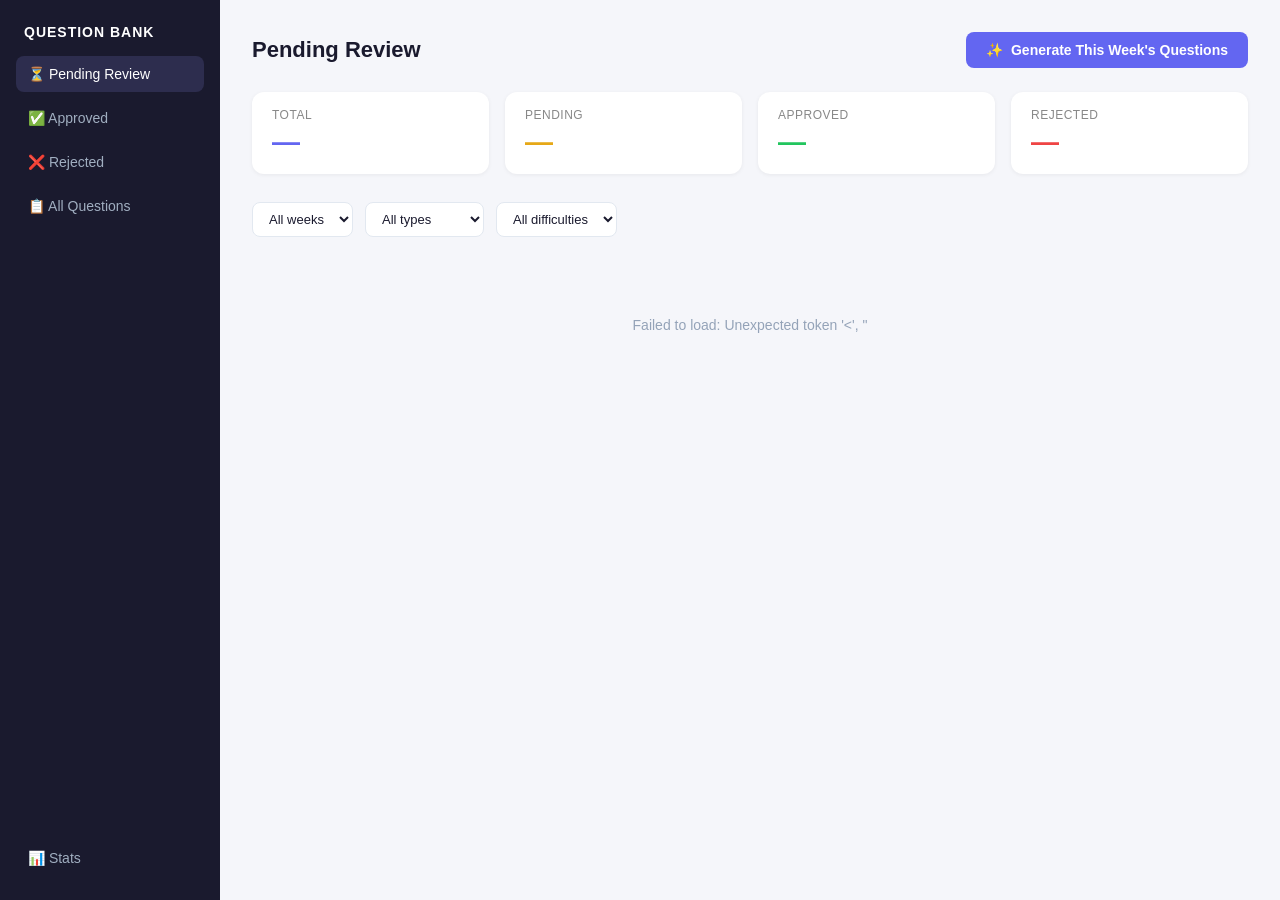
==== static/admin_questions.html @ 18c59989 "Question bank for MVP added" ====
<!DOCTYPE html>
<html lang="id">
<head>
<meta charset="UTF-8">
<meta name="viewport" content="width=device-width, initial-scale=1.0">
<title>Admin — Question Bank</title>
<style>
  *, *::before, *::after { box-sizing: border-box; margin: 0; padding: 0; }

  body {
    font-family: -apple-system, BlinkMacSystemFont, "Segoe UI", sans-serif;
    background: #f5f6fa;
    color: #1a1a2e;
    min-height: 100vh;
  }

  /* ── Layout ── */
  .sidebar {
    position: fixed; top: 0; left: 0;
    width: 220px; height: 100vh;
    background: #1a1a2e;
    padding: 24px 16px;
    display: flex; flex-direction: column; gap: 8px;
  }
  .sidebar h2 { color: #fff; font-size: 14px; text-transform: uppercase;
                letter-spacing: 1px; padding: 0 8px; margin-bottom: 8px; }
  .nav-btn {
    display: block; width: 100%; padding: 10px 12px; border: none;
    border-radius: 8px; background: transparent; color: #a0aec0;
    text-align: left; cursor: pointer; font-size: 14px; transition: all .15s;
  }
  .nav-btn:hover, .nav-btn.active { background: #2d2d4e; color: #fff; }
  .main { margin-left: 220px; padding: 32px; }

  /* ── Header ── */
  .page-header {
    display: flex; align-items: center; justify-content: space-between;
    margin-bottom: 24px;
  }
  .page-header h1 { font-size: 22px; font-weight: 700; }

  /* ── Stats bar ── */
  .stats { display: flex; gap: 16px; margin-bottom: 28px; }
  .stat-card {
    flex: 1; background: #fff; border-radius: 12px; padding: 16px 20px;
    box-shadow: 0 1px 4px rgba(0,0,0,.06);
  }
  .stat-card .label { font-size: 12px; color: #888; text-transform: uppercase; letter-spacing: .5px; }
  .stat-card .value { font-size: 28px; font-weight: 700; margin-top: 4px; }
  .stat-card.pending  .value { color: #e6a817; }
  .stat-card.approved .value { color: #22c55e; }
  .stat-card.rejected .value { color: #ef4444; }
  .stat-card.total    .value { color: #6366f1; }

  /* ── Generate button ── */
  .btn-generate {
    padding: 10px 20px; background: #6366f1; color: #fff; border: none;
    border-radius: 8px; cursor: pointer; font-size: 14px; font-weight: 600;
    display: flex; align-items: center; gap: 8px; transition: background .15s;
  }
  .btn-generate:hover { background: #4f46e5; }
  .btn-generate:disabled { background: #a5b4fc; cursor: not-allowed; }

  /* ── Filter bar ── */
  .filter-bar {
    display: flex; gap: 12px; margin-bottom: 20px; flex-wrap: wrap; align-items: center;
  }
  .filter-bar select, .filter-bar input {
    padding: 8px 12px; border: 1px solid #e2e8f0; border-radius: 8px;
    font-size: 13px; background: #fff; color: #1a1a2e;
  }

  /* ── Question cards ── */
  .question-list { display: flex; flex-direction: column; gap: 16px; }
  .q-card {
    background: #fff; border-radius: 12px; padding: 20px 24px;
    box-shadow: 0 1px 4px rgba(0,0,0,.06);
    border-left: 4px solid #e2e8f0;
    transition: box-shadow .15s;
  }
  .q-card:hover { box-shadow: 0 4px 12px rgba(0,0,0,.1); }
  .q-card.pending  { border-left-color: #f59e0b; }
  .q-card.approved { border-left-color: #22c55e; }
  .q-card.rejected { border-left-color: #ef4444; }

  .q-meta {
    display: flex; gap: 8px; align-items: center; margin-bottom: 12px; flex-wrap: wrap;
  }
  .badge {
    padding: 2px 10px; border-radius: 99px; font-size: 11px; font-weight: 600;
    text-transform: uppercase; letter-spacing: .5px;
  }
  .badge-mcq      { background: #ede9fe; color: #6d28d9; }
  .badge-open     { background: #fef3c7; color: #b45309; }
  .badge-mudah    { background: #dcfce7; color: #166534; }
  .badge-sedang   { background: #fef9c3; color: #854d0e; }
  .badge-sulit    { background: #fee2e2; color: #991b1b; }
  .badge-pending  { background: #fef3c7; color: #92400e; }
  .badge-approved { background: #dcfce7; color: #14532d; }
  .badge-rejected { background: #fee2e2; color: #7f1d1d; }
  .topic-tag {
    padding: 2px 10px; border-radius: 99px; font-size: 11px;
    background: #f1f5f9; color: #475569;
  }

  .q-text { font-size: 15px; line-height: 1.6; margin-bottom: 12px; font-weight: 500; }

  .q-options { display: flex; flex-direction: column; gap: 4px; margin-bottom: 12px; }
  .q-option { font-size: 13px; color: #475569; padding: 4px 8px; border-radius: 4px; }
  .q-option.correct { background: #dcfce7; color: #166534; font-weight: 600; }

  .q-answer-ref {
    background: #f8fafc; border-radius: 8px; padding: 10px 14px;
    font-size: 13px; color: #475569; margin-bottom: 12px;
  }
  .q-answer-ref strong { color: #1a1a2e; }

  .q-explanation {
    font-size: 13px; color: #64748b; line-height: 1.5; margin-bottom: 16px;
    padding: 10px 14px; background: #f8fafc; border-radius: 8px;
    border-left: 3px solid #6366f1;
  }
  .q-explanation strong { color: #6366f1; }

  .q-actions { display: flex; gap: 10px; align-items: center; }
  .btn-approve, .btn-reject, .btn-delete {
    padding: 7px 16px; border: none; border-radius: 7px;
    font-size: 13px; font-weight: 600; cursor: pointer; transition: all .15s;
  }
  .btn-approve { background: #22c55e; color: #fff; }
  .btn-approve:hover { background: #16a34a; }
  .btn-reject  { background: #f1f5f9; color: #475569; }
  .btn-reject:hover  { background: #fee2e2; color: #ef4444; }
  .btn-delete  { background: transparent; color: #cbd5e1; border: 1px solid #e2e8f0; }
  .btn-delete:hover  { background: #fee2e2; color: #ef4444; border-color: #fca5a5; }
  .q-timestamp { font-size: 11px; color: #94a3b8; margin-left: auto; }

  /* ── Toast ── */
  .toast {
    position: fixed; bottom: 24px; right: 24px;
    background: #1a1a2e; color: #fff; padding: 12px 20px;
    border-radius: 10px; font-size: 13px; opacity: 0;
    transform: translateY(8px); transition: all .25s; pointer-events: none;
    z-index: 1000;
  }
  .toast.show { opacity: 1; transform: translateY(0); }
  .toast.success { background: #166534; }
  .toast.error   { background: #991b1b; }

  /* ── Loading ── */
  .loading {
    display: flex; align-items: center; justify-content: center;
    padding: 60px; color: #94a3b8; gap: 12px; font-size: 14px;
  }
  .spinner {
    width: 20px; height: 20px; border: 2px solid #e2e8f0;
    border-top-color: #6366f1; border-radius: 50%;
    animation: spin .7s linear infinite;
  }
  @keyframes spin { to { transform: rotate(360deg); } }

  .empty { text-align: center; padding: 60px; color: #94a3b8; font-size: 14px; }
  .reject-input {
    display: none; margin-top: 10px; width: 100%;
    padding: 8px 12px; border: 1px solid #e2e8f0; border-radius: 7px;
    font-size: 13px;
  }
</style>
</head>
<body>

<!-- Sidebar -->
<nav class="sidebar">
  <h2>Question Bank</h2>
  <button class="nav-btn active" onclick="switchView('pending')">⏳ Pending Review</button>
  <button class="nav-btn" onclick="switchView('approved')">✅ Approved</button>
  <button class="nav-btn" onclick="switchView('rejected')">❌ Rejected</button>
  <button class="nav-btn" onclick="switchView('all')">📋 All Questions</button>
  <button class="nav-btn" style="margin-top:auto" onclick="switchView('stats')">📊 Stats</button>
</nav>

<!-- Main -->
<main class="main">
  <div class="page-header">
    <h1 id="page-title">Pending Review</h1>
    <button class="btn-generate" id="gen-btn" onclick="generateQuestions()">
      <span>✨</span> Generate This Week's Questions
    </button>
  </div>

  <!-- Stats bar -->
  <div class="stats" id="stats-bar">
    <div class="stat-card total">
      <div class="label">Total</div>
      <div class="value" id="stat-total">—</div>
    </div>
    <div class="stat-card pending">
      <div class="label">Pending</div>
      <div class="value" id="stat-pending">—</div>
    </div>
    <div class="stat-card approved">
      <div class="label">Approved</div>
      <div class="value" id="stat-approved">—</div>
    </div>
    <div class="stat-card rejected">
      <div class="label">Rejected</div>
      <div class="value" id="stat-rejected">—</div>
    </div>
  </div>

  <!-- Filter bar -->
  <div class="filter-bar">
    <select id="filter-week" onchange="applyFilters()">
      <option value="">All weeks</option>
    </select>
    <select id="filter-type" onchange="applyFilters()">
      <option value="">All types</option>
      <option value="mcq">MCQ</option>
      <option value="open">Open-ended</option>
    </select>
    <select id="filter-diff" onchange="applyFilters()">
      <option value="">All difficulties</option>
      <option value="mudah">Mudah</option>
      <option value="sedang">Sedang</option>
      <option value="sulit">Sulit</option>
    </select>
  </div>

  <!-- Question list -->
  <div id="question-list" class="question-list"></div>
</main>

<div class="toast" id="toast"></div>

<script>
const API = '';
let currentView = 'pending';
let allQuestions = [];

// ── Fetch & render ──────────────────────────────────────────────────────

async function fetchStats() {
  try {
    const r = await fetch(`${API}/questions/stats`);
    const d = await r.json();
    document.getElementById('stat-total').textContent    = d.total ?? '—';
    document.getElementById('stat-pending').textContent  = d.pending ?? '—';
    document.getElementById('stat-approved').textContent = d.approved ?? '—';
    document.getElementById('stat-rejected').textContent = d.rejected ?? '—';

    // Populate week filter
    const sel = document.getElementById('filter-week');
    const existing = new Set([...sel.options].map(o => o.value).filter(Boolean));
    Object.keys(d.by_week || {}).sort().reverse().forEach(wid => {
      if (!existing.has(wid)) {
        const opt = document.createElement('option');
        opt.value = wid; opt.textContent = wid;
        sel.appendChild(opt);
      }
    });
  } catch(e) { console.error(e); }
}

async function fetchQuestions(status) {
  const list = document.getElementById('question-list');
  list.innerHTML = '<div class="loading"><div class="spinner"></div> Loading questions…</div>';
  try {
    const url = status === 'all'
      ? `${API}/questions/all`
      : `${API}/questions/all?status=${status}`;
    const r = await fetch(url);
    const d = await r.json();
    allQuestions = d.questions || [];
    applyFilters();
  } catch(e) {
    list.innerHTML = `<div class="empty">Failed to load: ${e.message}</div>`;
  }
}

function applyFilters() {
  const week = document.getElementById('filter-week').value;
  const type = document.getElementById('filter-type').value;
  const diff = document.getElementById('filter-diff').value;

  let qs = allQuestions;
  if (week) qs = qs.filter(q => q.week_id === week);
  if (type) qs = qs.filter(q => q.type === type);
  if (diff) qs = qs.filter(q => q.difficulty === diff);

  renderQuestions(qs);
}

function renderQuestions(questions) {
  const list = document.getElementById('question-list');
  if (!questions.length) {
    list.innerHTML = '<div class="empty">No questions found.</div>';
    return;
  }
  list.innerHTML = questions.map(q => questionCard(q)).join('');
}

function questionCard(q) {
  const opts = q.options
    ? Object.entries(q.options).map(([k, v]) => `
        <div class="q-option ${k === q.correct_answer ? 'correct' : ''}">
          <strong>${k}.</strong> ${escHtml(v)}
          ${k === q.correct_answer ? ' ✓' : ''}
        </div>`).join('')
    : '';

  const answerRef = q.type === 'open' ? `
    <div class="q-answer-ref">
      <strong>Jawaban Referensi:</strong> ${escHtml(q.correct_answer || '')}
    </div>` : '';

  const actions = q.status === 'pending' ? `
    <button class="btn-approve" onclick="approve('${q.id}')">✓ Approve</button>
    <button class="btn-reject"  onclick="toggleReject('${q.id}')">✗ Reject</button>
    <input  class="reject-input" id="ri-${q.id}" placeholder="Rejection reason (optional)"
            onkeydown="if(event.key==='Enter') confirmReject('${q.id}')">
    <button class="btn-delete" onclick="deleteQ('${q.id}')" title="Delete permanently">🗑</button>` : `
    <button class="btn-delete" onclick="deleteQ('${q.id}')" title="Delete permanently">🗑</button>`;

  const ts = q.created_at
    ? new Date(q.created_at).toLocaleDateString('id-ID', {day:'2-digit',month:'short',year:'numeric'})
    : '';

  return `
  <div class="q-card ${q.status}" id="card-${q.id}">
    <div class="q-meta">
      <span class="badge badge-${q.type}">${q.type === 'mcq' ? 'MCQ' : 'Uraian'}</span>
      <span class="badge badge-${q.difficulty}">${q.difficulty}</span>
      <span class="badge badge-${q.status}">${q.status}</span>
      <span class="topic-tag">${escHtml(q.topic || '')}</span>
      <span class="topic-tag">${escHtml(q.week_id || '')}</span>
    </div>
    <div class="q-text">${escHtml(q.question || '')}</div>
    ${q.type === 'mcq' ? `<div class="q-options">${opts}</div>` : ''}
    ${answerRef}
    ${q.explanation ? `<div class="q-explanation"><strong>Pembahasan:</strong> ${escHtml(q.explanation)}</div>` : ''}
    <div class="q-actions">
      ${actions}
      <span class="q-timestamp">${ts}</span>
    </div>
  </div>`;
}

// ── Actions ──────────────────────────────────────────────────────────────

async function approve(id) {
  try {
    const r = await fetch(`${API}/questions/${id}/approve`, {
      method: 'POST',
      headers: {'Content-Type': 'application/json'},
      body: JSON.stringify({admin_note: ''})
    });
    if (!r.ok) throw new Error(await r.text());
    toast('Question approved ✓', 'success');
    removeCard(id);
    fetchStats();
  } catch(e) { toast('Error: ' + e.message, 'error'); }
}

function toggleReject(id) {
  const inp = document.getElementById(`ri-${id}`);
  if (inp.style.display === 'block') {
    inp.style.display = 'none';
  } else {
    inp.style.display = 'block';
    inp.focus();
  }
}

async function confirmReject(id) {
  const reason = document.getElementById(`ri-${id}`).value;
  try {
    const r = await fetch(`${API}/questions/${id}/reject`, {
      method: 'POST',
      headers: {'Content-Type': 'application/json'},
      body: JSON.stringify({reason})
    });
    if (!r.ok) throw new Error(await r.text());
    toast('Question rejected', 'success');
    removeCard(id);
    fetchStats();
  } catch(e) { toast('Error: ' + e.message, 'error'); }
}

async function deleteQ(id) {
  if (!confirm('Permanently delete this question?')) return;
  try {
    const r = await fetch(`${API}/questions/${id}`, {method: 'DELETE'});
    if (!r.ok) throw new Error(await r.text());
    toast('Question deleted', 'success');
    removeCard(id);
    fetchStats();
  } catch(e) { toast('Error: ' + e.message, 'error'); }
}

async function generateQuestions() {
  const btn = document.getElementById('gen-btn');
  btn.disabled = true;
  btn.innerHTML = '<div class="spinner"></div> Generating… (may take 2-3 min)';
  try {
    const r = await fetch(`${API}/questions/generate`, {
      method: 'POST',
      headers: {'Content-Type': 'application/json'},
      body: JSON.stringify({n_mcq: 6, n_open: 4})
    });
    const d = await r.json();
    if (!r.ok) throw new Error(d.detail || JSON.stringify(d));
    toast(`${d.generated} questions generated for ${d.week_id} ✓`, 'success');
    await fetchStats();
    if (currentView === 'pending' || currentView === 'all') fetchQuestions(currentView);
  } catch(e) {
    toast('Generation failed: ' + e.message, 'error');
  } finally {
    btn.disabled = false;
    btn.innerHTML = '<span>✨</span> Generate This Week\'s Questions';
  }
}

// ── Navigation ───────────────────────────────────────────────────────────

function switchView(view) {
  currentView = view;
  document.querySelectorAll('.nav-btn').forEach(b => b.classList.remove('active'));
  event.target.classList.add('active');

  const titles = {pending:'Pending Review', approved:'Approved', rejected:'Rejected', all:'All Questions', stats:'Stats'};
  document.getElementById('page-title').textContent = titles[view] || view;

  if (view === 'stats') {
    document.getElementById('question-list').innerHTML = '';
  } else {
    fetchQuestions(view);
  }
}

// ── Helpers ──────────────────────────────────────────────────────────────

function removeCard(id) {
  allQuestions = allQuestions.filter(q => q.id !== id);
  document.getElementById(`card-${id}`)?.remove();
  if (!document.querySelectorAll('.q-card').length) {
    document.getElementById('question-list').innerHTML = '<div class="empty">No questions in this view.</div>';
  }
}

function escHtml(s) {
  return String(s)
    .replace(/&/g,'&amp;').replace(/</g,'&lt;').replace(/>/g,'&gt;')
    .replace(/"/g,'&quot;').replace(/'/g,'&#39;');
}

let toastTimer;
function toast(msg, type='') {
  const el = document.getElementById('toast');
  el.textContent = msg;
  el.className = `toast show ${type}`;
  clearTimeout(toastTimer);
  toastTimer = setTimeout(() => el.className = 'toast', 3000);
}

// ── Reject button wiring (event delegation) ───────────────────────────────
document.addEventListener('click', e => {
  if (e.target.classList.contains('btn-reject')) return; // handled above
  // clicking outside reject input hides it
  document.querySelectorAll('.reject-input').forEach(inp => {
    if (inp !== e.target) inp.style.display = 'none';
  });
});

// ── Init ──────────────────────────────────────────────────────────────────
fetchStats();
fetchQuestions('pending');
</script>
</body>
</html>
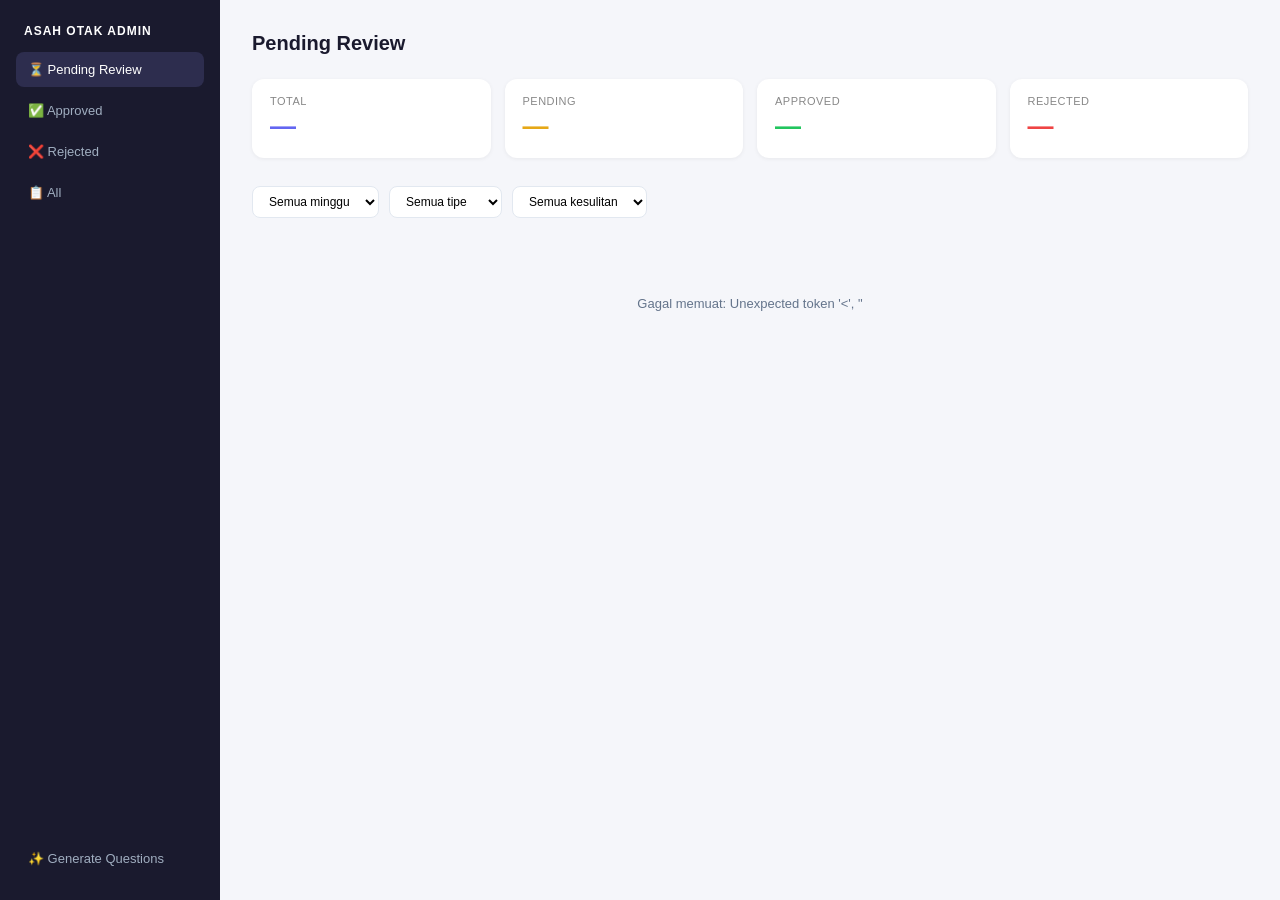
==== commit b359634e: "Tambah truth or false dan multiple choice. Topik soal mengacu ke satu input per minggu. Hasil bisa d" ====
--- a/static/admin_questions.html
+++ b/static/admin_questions.html
@@ -5,475 +5,335 @@
 <meta name="viewport" content="width=device-width, initial-scale=1.0">
 <title>Admin — Question Bank</title>
 <style>
-  *, *::before, *::after { box-sizing: border-box; margin: 0; padding: 0; }
-
-  body {
-    font-family: -apple-system, BlinkMacSystemFont, "Segoe UI", sans-serif;
-    background: #f5f6fa;
-    color: #1a1a2e;
-    min-height: 100vh;
-  }
-
-  /* ── Layout ── */
-  .sidebar {
-    position: fixed; top: 0; left: 0;
-    width: 220px; height: 100vh;
-    background: #1a1a2e;
-    padding: 24px 16px;
-    display: flex; flex-direction: column; gap: 8px;
-  }
-  .sidebar h2 { color: #fff; font-size: 14px; text-transform: uppercase;
-                letter-spacing: 1px; padding: 0 8px; margin-bottom: 8px; }
-  .nav-btn {
-    display: block; width: 100%; padding: 10px 12px; border: none;
-    border-radius: 8px; background: transparent; color: #a0aec0;
-    text-align: left; cursor: pointer; font-size: 14px; transition: all .15s;
-  }
-  .nav-btn:hover, .nav-btn.active { background: #2d2d4e; color: #fff; }
-  .main { margin-left: 220px; padding: 32px; }
-
-  /* ── Header ── */
-  .page-header {
-    display: flex; align-items: center; justify-content: space-between;
-    margin-bottom: 24px;
-  }
-  .page-header h1 { font-size: 22px; font-weight: 700; }
-
-  /* ── Stats bar ── */
-  .stats { display: flex; gap: 16px; margin-bottom: 28px; }
-  .stat-card {
-    flex: 1; background: #fff; border-radius: 12px; padding: 16px 20px;
-    box-shadow: 0 1px 4px rgba(0,0,0,.06);
-  }
-  .stat-card .label { font-size: 12px; color: #888; text-transform: uppercase; letter-spacing: .5px; }
-  .stat-card .value { font-size: 28px; font-weight: 700; margin-top: 4px; }
-  .stat-card.pending  .value { color: #e6a817; }
-  .stat-card.approved .value { color: #22c55e; }
-  .stat-card.rejected .value { color: #ef4444; }
-  .stat-card.total    .value { color: #6366f1; }
-
-  /* ── Generate button ── */
-  .btn-generate {
-    padding: 10px 20px; background: #6366f1; color: #fff; border: none;
-    border-radius: 8px; cursor: pointer; font-size: 14px; font-weight: 600;
-    display: flex; align-items: center; gap: 8px; transition: background .15s;
-  }
-  .btn-generate:hover { background: #4f46e5; }
-  .btn-generate:disabled { background: #a5b4fc; cursor: not-allowed; }
-
-  /* ── Filter bar ── */
-  .filter-bar {
-    display: flex; gap: 12px; margin-bottom: 20px; flex-wrap: wrap; align-items: center;
-  }
-  .filter-bar select, .filter-bar input {
-    padding: 8px 12px; border: 1px solid #e2e8f0; border-radius: 8px;
-    font-size: 13px; background: #fff; color: #1a1a2e;
-  }
-
-  /* ── Question cards ── */
-  .question-list { display: flex; flex-direction: column; gap: 16px; }
-  .q-card {
-    background: #fff; border-radius: 12px; padding: 20px 24px;
-    box-shadow: 0 1px 4px rgba(0,0,0,.06);
-    border-left: 4px solid #e2e8f0;
-    transition: box-shadow .15s;
-  }
-  .q-card:hover { box-shadow: 0 4px 12px rgba(0,0,0,.1); }
-  .q-card.pending  { border-left-color: #f59e0b; }
-  .q-card.approved { border-left-color: #22c55e; }
-  .q-card.rejected { border-left-color: #ef4444; }
-
-  .q-meta {
-    display: flex; gap: 8px; align-items: center; margin-bottom: 12px; flex-wrap: wrap;
-  }
-  .badge {
-    padding: 2px 10px; border-radius: 99px; font-size: 11px; font-weight: 600;
-    text-transform: uppercase; letter-spacing: .5px;
-  }
-  .badge-mcq      { background: #ede9fe; color: #6d28d9; }
-  .badge-open     { background: #fef3c7; color: #b45309; }
-  .badge-mudah    { background: #dcfce7; color: #166534; }
-  .badge-sedang   { background: #fef9c3; color: #854d0e; }
-  .badge-sulit    { background: #fee2e2; color: #991b1b; }
-  .badge-pending  { background: #fef3c7; color: #92400e; }
-  .badge-approved { background: #dcfce7; color: #14532d; }
-  .badge-rejected { background: #fee2e2; color: #7f1d1d; }
-  .topic-tag {
-    padding: 2px 10px; border-radius: 99px; font-size: 11px;
-    background: #f1f5f9; color: #475569;
-  }
-
-  .q-text { font-size: 15px; line-height: 1.6; margin-bottom: 12px; font-weight: 500; }
-
-  .q-options { display: flex; flex-direction: column; gap: 4px; margin-bottom: 12px; }
-  .q-option { font-size: 13px; color: #475569; padding: 4px 8px; border-radius: 4px; }
-  .q-option.correct { background: #dcfce7; color: #166534; font-weight: 600; }
-
-  .q-answer-ref {
-    background: #f8fafc; border-radius: 8px; padding: 10px 14px;
-    font-size: 13px; color: #475569; margin-bottom: 12px;
-  }
-  .q-answer-ref strong { color: #1a1a2e; }
-
-  .q-explanation {
-    font-size: 13px; color: #64748b; line-height: 1.5; margin-bottom: 16px;
-    padding: 10px 14px; background: #f8fafc; border-radius: 8px;
-    border-left: 3px solid #6366f1;
-  }
-  .q-explanation strong { color: #6366f1; }
-
-  .q-actions { display: flex; gap: 10px; align-items: center; }
-  .btn-approve, .btn-reject, .btn-delete {
-    padding: 7px 16px; border: none; border-radius: 7px;
-    font-size: 13px; font-weight: 600; cursor: pointer; transition: all .15s;
-  }
-  .btn-approve { background: #22c55e; color: #fff; }
-  .btn-approve:hover { background: #16a34a; }
-  .btn-reject  { background: #f1f5f9; color: #475569; }
-  .btn-reject:hover  { background: #fee2e2; color: #ef4444; }
-  .btn-delete  { background: transparent; color: #cbd5e1; border: 1px solid #e2e8f0; }
-  .btn-delete:hover  { background: #fee2e2; color: #ef4444; border-color: #fca5a5; }
-  .q-timestamp { font-size: 11px; color: #94a3b8; margin-left: auto; }
-
-  /* ── Toast ── */
-  .toast {
-    position: fixed; bottom: 24px; right: 24px;
-    background: #1a1a2e; color: #fff; padding: 12px 20px;
-    border-radius: 10px; font-size: 13px; opacity: 0;
-    transform: translateY(8px); transition: all .25s; pointer-events: none;
-    z-index: 1000;
-  }
-  .toast.show { opacity: 1; transform: translateY(0); }
-  .toast.success { background: #166534; }
-  .toast.error   { background: #991b1b; }
-
-  /* ── Loading ── */
-  .loading {
-    display: flex; align-items: center; justify-content: center;
-    padding: 60px; color: #94a3b8; gap: 12px; font-size: 14px;
-  }
-  .spinner {
-    width: 20px; height: 20px; border: 2px solid #e2e8f0;
-    border-top-color: #6366f1; border-radius: 50%;
-    animation: spin .7s linear infinite;
-  }
-  @keyframes spin { to { transform: rotate(360deg); } }
-
-  .empty { text-align: center; padding: 60px; color: #94a3b8; font-size: 14px; }
-  .reject-input {
-    display: none; margin-top: 10px; width: 100%;
-    padding: 8px 12px; border: 1px solid #e2e8f0; border-radius: 7px;
-    font-size: 13px;
-  }
+  *,*::before,*::after{box-sizing:border-box;margin:0;padding:0}
+  :root{--primary:#6366f1;--pd:#4f46e5;--green:#22c55e;--red:#ef4444;--bg:#f5f6fa;--card:#fff;--text:#1a1a2e;--muted:#64748b;--border:#e2e8f0}
+  body{font-family:-apple-system,BlinkMacSystemFont,"Segoe UI",sans-serif;background:var(--bg);color:var(--text);min-height:100vh}
+  .sidebar{position:fixed;top:0;left:0;width:220px;height:100vh;background:var(--text);padding:24px 16px;display:flex;flex-direction:column;gap:6px}
+  .sidebar h2{color:#fff;font-size:12px;text-transform:uppercase;letter-spacing:1px;padding:0 8px;margin-bottom:8px}
+  .nav-btn{display:block;width:100%;padding:10px 12px;border:none;border-radius:8px;background:transparent;color:#a0aec0;text-align:left;cursor:pointer;font-size:13px;transition:all .15s}
+  .nav-btn:hover,.nav-btn.active{background:#2d2d4e;color:#fff}
+  .main{margin-left:220px;padding:32px}
+  .page-header{display:flex;align-items:center;justify-content:space-between;margin-bottom:24px}
+  .page-header h1{font-size:20px;font-weight:700}
+  .stats{display:flex;gap:14px;margin-bottom:28px}
+  .stat{flex:1;background:var(--card);border-radius:12px;padding:16px 18px;box-shadow:0 1px 4px rgba(0,0,0,.06)}
+  .stat .lbl{font-size:11px;color:#888;text-transform:uppercase;letter-spacing:.5px}
+  .stat .val{font-size:26px;font-weight:700;margin-top:4px}
+  .stat.pnd .val{color:#e6a817}.stat.apv .val{color:var(--green)}.stat.rej .val{color:var(--red)}.stat.tot .val{color:var(--primary)}
+
+  /* Generate panel */
+  .gen-panel{background:var(--card);border-radius:14px;padding:24px;margin-bottom:28px;box-shadow:0 1px 4px rgba(0,0,0,.06);border:2px dashed var(--border)}
+  .gen-panel h3{font-size:15px;font-weight:700;margin-bottom:16px;display:flex;align-items:center;gap:8px}
+  .form-row{display:flex;gap:12px;margin-bottom:12px;flex-wrap:wrap}
+  .form-group{display:flex;flex-direction:column;gap:5px;flex:1;min-width:180px}
+  .form-group label{font-size:12px;font-weight:600;color:var(--muted);text-transform:uppercase;letter-spacing:.5px}
+  .form-group input,.form-group select,.form-group textarea{padding:9px 12px;border:1.5px solid var(--border);border-radius:8px;font-size:13px;font-family:inherit;background:var(--bg);color:var(--text);transition:border-color .15s}
+  .form-group input:focus,.form-group select:focus,.form-group textarea:focus{outline:none;border-color:var(--primary)}
+  .form-group textarea{min-height:120px;resize:vertical;line-height:1.5}
+  .btn-gen{padding:10px 22px;background:var(--primary);color:#fff;border:none;border-radius:8px;font-size:13px;font-weight:700;cursor:pointer;display:flex;align-items:center;gap:8px;transition:background .15s;margin-top:4px}
+  .btn-gen:hover{background:var(--pd)}.btn-gen:disabled{background:#a5b4fc;cursor:not-allowed}
+
+  /* Filters */
+  .filter-bar{display:flex;gap:10px;margin-bottom:18px;flex-wrap:wrap;align-items:center}
+  .filter-bar select{padding:7px 12px;border:1px solid var(--border);border-radius:8px;font-size:12px;background:var(--card)}
+
+  /* Cards */
+  .q-list{display:flex;flex-direction:column;gap:14px}
+  .q-card{background:var(--card);border-radius:12px;padding:20px 22px;box-shadow:0 1px 4px rgba(0,0,0,.06);border-left:4px solid var(--border)}
+  .q-card.pending{border-left-color:#f59e0b}.q-card.approved{border-left-color:var(--green)}.q-card.rejected{border-left-color:var(--red)}
+  .q-meta{display:flex;gap:7px;align-items:center;margin-bottom:10px;flex-wrap:wrap}
+  .badge{padding:2px 9px;border-radius:99px;font-size:10px;font-weight:700;text-transform:uppercase;letter-spacing:.4px}
+  .b-mcq{background:#ede9fe;color:#6d28d9}.b-multi{background:#dbeafe;color:#1d4ed8}
+  .b-tf{background:#fce7f3;color:#9d174d}.b-open{background:#fef3c7;color:#b45309}
+  .b-mudah{background:#dcfce7;color:#166534}.b-sedang{background:#fef9c3;color:#854d0e}.b-sulit{background:#fee2e2;color:#991b1b}
+  .b-pnd{background:#fef3c7;color:#92400e}.b-apv{background:#dcfce7;color:#14532d}.b-rej{background:#fee2e2;color:#7f1d1d}
+  .topic-tag{padding:2px 9px;border-radius:99px;font-size:10px;background:#f1f5f9;color:#475569}
+  .q-text{font-size:14px;line-height:1.6;margin-bottom:10px;font-weight:500}
+  .q-opts{display:flex;flex-direction:column;gap:3px;margin-bottom:10px}
+  .q-opt{font-size:12px;color:var(--muted);padding:3px 8px;border-radius:4px}
+  .q-opt.correct{background:#dcfce7;color:#166534;font-weight:700}
+  .q-ans-ref{background:#f8fafc;border-radius:7px;padding:8px 12px;font-size:12px;color:var(--muted);margin-bottom:10px}
+  .q-explain{font-size:12px;color:#64748b;line-height:1.5;padding:8px 12px;background:#f8fafc;border-radius:7px;border-left:3px solid var(--primary);margin-bottom:14px}
+  .q-actions{display:flex;gap:8px;align-items:center}
+  .btn-ok{padding:6px 14px;background:var(--green);color:#fff;border:none;border-radius:6px;font-size:12px;font-weight:700;cursor:pointer}
+  .btn-ok:hover{background:#16a34a}
+  .btn-no{padding:6px 14px;background:#f1f5f9;color:var(--muted);border:none;border-radius:6px;font-size:12px;font-weight:700;cursor:pointer}
+  .btn-no:hover{background:#fee2e2;color:var(--red)}
+  .btn-del{padding:6px 12px;background:transparent;color:#cbd5e1;border:1px solid var(--border);border-radius:6px;font-size:12px;cursor:pointer}
+  .btn-del:hover{background:#fee2e2;color:var(--red);border-color:#fca5a5}
+  .rej-inp{display:none;margin-top:8px;width:100%;padding:7px 10px;border:1px solid var(--border);border-radius:6px;font-size:12px}
+  .ts{font-size:10px;color:#94a3b8;margin-left:auto}
+  .loading{display:flex;align-items:center;justify-content:center;padding:60px;gap:10px;color:var(--muted);font-size:13px}
+  .spinner{width:18px;height:18px;border:2px solid var(--border);border-top-color:var(--primary);border-radius:50%;animation:spin .7s linear infinite}
+  @keyframes spin{to{transform:rotate(360deg)}}
+  .empty{text-align:center;padding:60px;color:var(--muted);font-size:13px}
+  .toast{position:fixed;bottom:24px;right:24px;background:var(--text);color:#fff;padding:11px 18px;border-radius:9px;font-size:12px;opacity:0;transform:translateY(6px);transition:all .2s;pointer-events:none;z-index:999}
+  .toast.show{opacity:1;transform:translateY(0)}.toast.ok{background:#166534}.toast.err{background:#991b1b}
 </style>
 </head>
 <body>
 
-<!-- Sidebar -->
 <nav class="sidebar">
-  <h2>Question Bank</h2>
-  <button class="nav-btn active" onclick="switchView('pending')">⏳ Pending Review</button>
-  <button class="nav-btn" onclick="switchView('approved')">✅ Approved</button>
-  <button class="nav-btn" onclick="switchView('rejected')">❌ Rejected</button>
-  <button class="nav-btn" onclick="switchView('all')">📋 All Questions</button>
-  <button class="nav-btn" style="margin-top:auto" onclick="switchView('stats')">📊 Stats</button>
+  <h2>Asah Otak Admin</h2>
+  <button class="nav-btn active" onclick="nav('pending',this)">⏳ Pending Review</button>
+  <button class="nav-btn" onclick="nav('approved',this)">✅ Approved</button>
+  <button class="nav-btn" onclick="nav('rejected',this)">❌ Rejected</button>
+  <button class="nav-btn" onclick="nav('all',this)">📋 All</button>
+  <div style="margin-top:auto">
+    <button class="nav-btn" onclick="nav('generate',this)">✨ Generate Questions</button>
+  </div>
 </nav>
 
-<!-- Main -->
 <main class="main">
   <div class="page-header">
     <h1 id="page-title">Pending Review</h1>
-    <button class="btn-generate" id="gen-btn" onclick="generateQuestions()">
-      <span>✨</span> Generate This Week's Questions
-    </button>
-  </div>
-
-  <!-- Stats bar -->
-  <div class="stats" id="stats-bar">
-    <div class="stat-card total">
-      <div class="label">Total</div>
-      <div class="value" id="stat-total">—</div>
+  </div>
+
+  <!-- Stats -->
+  <div class="stats">
+    <div class="stat tot"><div class="lbl">Total</div><div class="val" id="s-total">—</div></div>
+    <div class="stat pnd"><div class="lbl">Pending</div><div class="val" id="s-pending">—</div></div>
+    <div class="stat apv"><div class="lbl">Approved</div><div class="val" id="s-approved">—</div></div>
+    <div class="stat rej"><div class="lbl">Rejected</div><div class="val" id="s-rejected">—</div></div>
+  </div>
+
+  <!-- Generate panel -->
+  <div class="gen-panel" id="gen-panel" style="display:none">
+    <h3>✨ Generate Soal Mingguan</h3>
+    <div class="form-row">
+      <div class="form-group" style="flex:0 0 200px">
+        <label>Nama Topik</label>
+        <input id="g-name" placeholder="e.g. Abstraksi" />
+      </div>
+      <div class="form-group" style="flex:0 0 160px">
+        <label>Week ID (opsional)</label>
+        <input id="g-week" placeholder="e.g. 2026-W20" />
+      </div>
     </div>
-    <div class="stat-card pending">
-      <div class="label">Pending</div>
-      <div class="value" id="stat-pending">—</div>
+    <div class="form-row">
+      <div class="form-group">
+        <label>Deskripsi Topik Minggu Ini</label>
+        <textarea id="g-text" placeholder="Masukkan definisi, penjelasan, dan contoh dari topik yang diajarkan minggu ini. AI akan membuat soal HANYA berdasarkan teks ini…"></textarea>
+      </div>
     </div>
-    <div class="stat-card approved">
-      <div class="label">Approved</div>
-      <div class="value" id="stat-approved">—</div>
+    <div style="display:flex;align-items:center;gap:16px;margin-top:4px">
+      <button class="btn-gen" id="gen-btn" onclick="generate()">
+        <span>✨</span> Generate 10 Soal
+      </button>
+      <span style="font-size:12px;color:var(--muted)">Akan menghasilkan 3 MCQ · 3 Multi-pilih · 2 Benar/Salah · 2 Uraian</span>
     </div>
-    <div class="stat-card rejected">
-      <div class="label">Rejected</div>
-      <div class="value" id="stat-rejected">—</div>
-    </div>
-  </div>
-
-  <!-- Filter bar -->
-  <div class="filter-bar">
-    <select id="filter-week" onchange="applyFilters()">
-      <option value="">All weeks</option>
+  </div>
+
+  <!-- Filters -->
+  <div class="filter-bar" id="filter-bar">
+    <select id="f-week" onchange="applyFilters()"><option value="">Semua minggu</option></select>
+    <select id="f-type" onchange="applyFilters()">
+      <option value="">Semua tipe</option>
+      <option value="mcq">MCQ</option>
+      <option value="multi">Multi-pilih</option>
+      <option value="truefalse">Benar/Salah</option>
+      <option value="open">Uraian</option>
     </select>
-    <select id="filter-type" onchange="applyFilters()">
-      <option value="">All types</option>
-      <option value="mcq">MCQ</option>
-      <option value="open">Open-ended</option>
-    </select>
-    <select id="filter-diff" onchange="applyFilters()">
-      <option value="">All difficulties</option>
+    <select id="f-diff" onchange="applyFilters()">
+      <option value="">Semua kesulitan</option>
       <option value="mudah">Mudah</option>
       <option value="sedang">Sedang</option>
       <option value="sulit">Sulit</option>
     </select>
   </div>
 
-  <!-- Question list -->
-  <div id="question-list" class="question-list"></div>
+  <div id="q-list" class="q-list"></div>
 </main>
 
 <div class="toast" id="toast"></div>
 
 <script>
 const API = '';
-let currentView = 'pending';
-let allQuestions = [];
-
-// ── Fetch & render ──────────────────────────────────────────────────────
+let view = 'pending';
+let all  = [];
 
 async function fetchStats() {
   try {
-    const r = await fetch(`${API}/questions/stats`);
-    const d = await r.json();
-    document.getElementById('stat-total').textContent    = d.total ?? '—';
-    document.getElementById('stat-pending').textContent  = d.pending ?? '—';
-    document.getElementById('stat-approved').textContent = d.approved ?? '—';
-    document.getElementById('stat-rejected').textContent = d.rejected ?? '—';
-
-    // Populate week filter
-    const sel = document.getElementById('filter-week');
-    const existing = new Set([...sel.options].map(o => o.value).filter(Boolean));
-    Object.keys(d.by_week || {}).sort().reverse().forEach(wid => {
-      if (!existing.has(wid)) {
-        const opt = document.createElement('option');
-        opt.value = wid; opt.textContent = wid;
-        sel.appendChild(opt);
-      }
+    const d = await (await fetch(`${API}/questions/stats`)).json();
+    document.getElementById('s-total').textContent    = d.total    ?? '—';
+    document.getElementById('s-pending').textContent  = d.pending  ?? '—';
+    document.getElementById('s-approved').textContent = d.approved ?? '—';
+    document.getElementById('s-rejected').textContent = d.rejected ?? '—';
+    const sel = document.getElementById('f-week');
+    const ex  = new Set([...sel.options].map(o=>o.value).filter(Boolean));
+    Object.keys(d.by_week||{}).sort().reverse().forEach(w=>{
+      if(!ex.has(w)){const o=document.createElement('option');o.value=w;o.textContent=w;sel.appendChild(o)}
     });
-  } catch(e) { console.error(e); }
+  } catch(e){}
 }
 
 async function fetchQuestions(status) {
-  const list = document.getElementById('question-list');
-  list.innerHTML = '<div class="loading"><div class="spinner"></div> Loading questions…</div>';
+  const list = document.getElementById('q-list');
+  list.innerHTML = '<div class="loading"><div class="spinner"></div> Memuat…</div>';
   try {
-    const url = status === 'all'
-      ? `${API}/questions/all`
-      : `${API}/questions/all?status=${status}`;
-    const r = await fetch(url);
-    const d = await r.json();
-    allQuestions = d.questions || [];
+    const url = status==='all'?`${API}/questions/all`:`${API}/questions/all?status=${status}`;
+    all = (await (await fetch(url)).json()).questions||[];
     applyFilters();
-  } catch(e) {
-    list.innerHTML = `<div class="empty">Failed to load: ${e.message}</div>`;
+  } catch(e){ list.innerHTML=`<div class="empty">Gagal memuat: ${e.message}</div>`; }
+}
+
+function applyFilters(){
+  let qs=all;
+  const w=document.getElementById('f-week').value;
+  const t=document.getElementById('f-type').value;
+  const d=document.getElementById('f-diff').value;
+  if(w) qs=qs.filter(q=>q.week_id===w);
+  if(t) qs=qs.filter(q=>q.type===t);
+  if(d) qs=qs.filter(q=>q.difficulty===d);
+  render(qs);
+}
+
+const TYPE_LABELS = {mcq:'MCQ',multi:'Multi-pilih',truefalse:'Benar/Salah',open:'Uraian'};
+const TYPE_CLS    = {mcq:'b-mcq',multi:'b-multi',truefalse:'b-tf',open:'b-open'};
+
+function render(qs){
+  const list=document.getElementById('q-list');
+  if(!qs.length){list.innerHTML='<div class="empty">Tidak ada soal.</div>';return;}
+  list.innerHTML=qs.map(q=>card(q)).join('');
+}
+
+function card(q){
+  const tc  = TYPE_CLS[q.type]||'b-open';
+  const tl  = TYPE_LABELS[q.type]||q.type;
+  const ts  = q.created_at?new Date(q.created_at).toLocaleDateString('id-ID',{day:'2-digit',month:'short',year:'numeric'}):'';
+
+  // Options rendering
+  let optsHtml = '';
+  if(q.options && q.type!=='open'){
+    const correctSet = q.type==='multi'
+      ? new Set((q.correct_answers||q.correct_answer||[]).map(c=>String(c).toUpperCase()))
+      : new Set([String(q.correct_answer).toUpperCase()]);
+    optsHtml = '<div class="q-opts">'
+      + Object.entries(q.options).map(([k,v])=>
+          `<div class="q-opt ${correctSet.has(k.toUpperCase())?'correct':''}"><strong>${k}.</strong> ${esc(v)}`
+          + (correctSet.has(k.toUpperCase())?' ✓':'')+`</div>`
+        ).join('')
+      +'</div>';
   }
-}
-
-function applyFilters() {
-  const week = document.getElementById('filter-week').value;
-  const type = document.getElementById('filter-type').value;
-  const diff = document.getElementById('filter-diff').value;
-
-  let qs = allQuestions;
-  if (week) qs = qs.filter(q => q.week_id === week);
-  if (type) qs = qs.filter(q => q.type === type);
-  if (diff) qs = qs.filter(q => q.difficulty === diff);
-
-  renderQuestions(qs);
-}
-
-function renderQuestions(questions) {
-  const list = document.getElementById('question-list');
-  if (!questions.length) {
-    list.innerHTML = '<div class="empty">No questions found.</div>';
-    return;
+
+  // Answer ref for open
+  const ansRef = q.type==='open'
+    ? `<div class="q-ans-ref"><strong>Jawaban Referensi:</strong> ${esc(q.correct_answer||'')}</div>` : '';
+
+  // Actions
+  const actions = q.status==='pending'
+    ? `<button class="btn-ok" onclick="approve('${q.id}')">✓ Approve</button>
+       <button class="btn-no" onclick="toggleRej('${q.id}')">✗ Reject</button>
+       <input class="rej-inp" id="ri-${q.id}" placeholder="Alasan (opsional)" onkeydown="if(event.key==='Enter')doReject('${q.id}')">
+       <button class="btn-del" onclick="del('${q.id}')">🗑</button>`
+    : `<button class="btn-del" onclick="del('${q.id}')">🗑</button>`;
+
+  return `<div class="q-card ${q.status}" id="card-${q.id}">
+    <div class="q-meta">
+      <span class="badge ${tc}">${tl}</span>
+      <span class="badge b-${q.difficulty}">${q.difficulty}</span>
+      <span class="badge b-${q.status==='pending'?'pnd':q.status==='approved'?'apv':'rej'}">${q.status}</span>
+      <span class="topic-tag">${esc(q.topic||'')}</span>
+      <span class="topic-tag">${esc(q.week_id||'')}</span>
+    </div>
+    <div class="q-text">${esc(q.question||'')}</div>
+    ${optsHtml}${ansRef}
+    ${q.explanation?`<div class="q-explain"><strong>Pembahasan:</strong> ${esc(q.explanation)}</div>`:''}
+    <div class="q-actions">${actions}<span class="ts">${ts}</span></div>
+  </div>`;
+}
+
+async function approve(id){
+  try{
+    const r=await fetch(`${API}/questions/${id}/approve`,{method:'POST',headers:{'Content-Type':'application/json'},body:JSON.stringify({admin_note:''})});
+    if(!r.ok) throw new Error(await r.text());
+    toast('Approved ✓','ok'); removeCard(id); fetchStats();
+  }catch(e){toast('Error: '+e.message,'err');}
+}
+
+function toggleRej(id){
+  const inp=document.getElementById(`ri-${id}`);
+  inp.style.display=inp.style.display==='block'?'none':'block';
+  if(inp.style.display==='block') inp.focus();
+}
+
+async function doReject(id){
+  const reason=document.getElementById(`ri-${id}`).value;
+  try{
+    const r=await fetch(`${API}/questions/${id}/reject`,{method:'POST',headers:{'Content-Type':'application/json'},body:JSON.stringify({reason})});
+    if(!r.ok) throw new Error(await r.text());
+    toast('Rejected','ok'); removeCard(id); fetchStats();
+  }catch(e){toast('Error: '+e.message,'err');}
+}
+
+async function del(id){
+  if(!confirm('Hapus soal ini permanen?')) return;
+  try{
+    const r=await fetch(`${API}/questions/${id}`,{method:'DELETE'});
+    if(!r.ok) throw new Error(await r.text());
+    toast('Dihapus','ok'); removeCard(id); fetchStats();
+  }catch(e){toast('Error: '+e.message,'err');}
+}
+
+async function generate(){
+  const name=document.getElementById('g-name').value.trim();
+  const text=document.getElementById('g-text').value.trim();
+  const week=document.getElementById('g-week').value.trim();
+  if(!name){alert('Masukkan nama topik.');return;}
+  if(text.length<50){alert('Deskripsi topik terlalu pendek (min 50 karakter).');return;}
+  const btn=document.getElementById('gen-btn');
+  btn.disabled=true;
+  btn.innerHTML='<div class="spinner"></div> Generating… (1-3 menit)';
+  try{
+    const body={topic_name:name,topic_text:text};
+    if(week) body.week_id=week;
+    const r=await fetch(`${API}/questions/generate`,{method:'POST',headers:{'Content-Type':'application/json'},body:JSON.stringify(body)});
+    const d=await r.json();
+    if(!r.ok) throw new Error(d.detail||JSON.stringify(d));
+    toast(`${d.generated} soal dibuat untuk ${d.week_id} ✓`,'ok');
+    fetchStats();
+  }catch(e){toast('Gagal: '+e.message,'err');}
+  finally{btn.disabled=false;btn.innerHTML='<span>✨</span> Generate 10 Soal';}
+}
+
+function nav(v, el){
+  view=v;
+  document.querySelectorAll('.nav-btn').forEach(b=>b.classList.remove('active'));
+  el.classList.add('active');
+  const titles={pending:'Pending Review',approved:'Approved',rejected:'Rejected',all:'All Questions',generate:'Generate Soal'};
+  document.getElementById('page-title').textContent=titles[v]||v;
+  const genPanel=document.getElementById('gen-panel');
+  const filterBar=document.getElementById('filter-bar');
+  const qList=document.getElementById('q-list');
+  if(v==='generate'){
+    genPanel.style.display='block';
+    filterBar.style.display='none';
+    qList.innerHTML='';
+  } else {
+    genPanel.style.display='none';
+    filterBar.style.display='flex';
+    fetchQuestions(v);
   }
-  list.innerHTML = questions.map(q => questionCard(q)).join('');
-}
-
-function questionCard(q) {
-  const opts = q.options
-    ? Object.entries(q.options).map(([k, v]) => `
-        <div class="q-option ${k === q.correct_answer ? 'correct' : ''}">
-          <strong>${k}.</strong> ${escHtml(v)}
-          ${k === q.correct_answer ? ' ✓' : ''}
-        </div>`).join('')
-    : '';
-
-  const answerRef = q.type === 'open' ? `
-    <div class="q-answer-ref">
-      <strong>Jawaban Referensi:</strong> ${escHtml(q.correct_answer || '')}
-    </div>` : '';
-
-  const actions = q.status === 'pending' ? `
-    <button class="btn-approve" onclick="approve('${q.id}')">✓ Approve</button>
-    <button class="btn-reject"  onclick="toggleReject('${q.id}')">✗ Reject</button>
-    <input  class="reject-input" id="ri-${q.id}" placeholder="Rejection reason (optional)"
-            onkeydown="if(event.key==='Enter') confirmReject('${q.id}')">
-    <button class="btn-delete" onclick="deleteQ('${q.id}')" title="Delete permanently">🗑</button>` : `
-    <button class="btn-delete" onclick="deleteQ('${q.id}')" title="Delete permanently">🗑</button>`;
-
-  const ts = q.created_at
-    ? new Date(q.created_at).toLocaleDateString('id-ID', {day:'2-digit',month:'short',year:'numeric'})
-    : '';
-
-  return `
-  <div class="q-card ${q.status}" id="card-${q.id}">
-    <div class="q-meta">
-      <span class="badge badge-${q.type}">${q.type === 'mcq' ? 'MCQ' : 'Uraian'}</span>
-      <span class="badge badge-${q.difficulty}">${q.difficulty}</span>
-      <span class="badge badge-${q.status}">${q.status}</span>
-      <span class="topic-tag">${escHtml(q.topic || '')}</span>
-      <span class="topic-tag">${escHtml(q.week_id || '')}</span>
-    </div>
-    <div class="q-text">${escHtml(q.question || '')}</div>
-    ${q.type === 'mcq' ? `<div class="q-options">${opts}</div>` : ''}
-    ${answerRef}
-    ${q.explanation ? `<div class="q-explanation"><strong>Pembahasan:</strong> ${escHtml(q.explanation)}</div>` : ''}
-    <div class="q-actions">
-      ${actions}
-      <span class="q-timestamp">${ts}</span>
-    </div>
-  </div>`;
-}
-
-// ── Actions ──────────────────────────────────────────────────────────────
-
-async function approve(id) {
-  try {
-    const r = await fetch(`${API}/questions/${id}/approve`, {
-      method: 'POST',
-      headers: {'Content-Type': 'application/json'},
-      body: JSON.stringify({admin_note: ''})
-    });
-    if (!r.ok) throw new Error(await r.text());
-    toast('Question approved ✓', 'success');
-    removeCard(id);
-    fetchStats();
-  } catch(e) { toast('Error: ' + e.message, 'error'); }
-}
-
-function toggleReject(id) {
-  const inp = document.getElementById(`ri-${id}`);
-  if (inp.style.display === 'block') {
-    inp.style.display = 'none';
-  } else {
-    inp.style.display = 'block';
-    inp.focus();
-  }
-}
-
-async function confirmReject(id) {
-  const reason = document.getElementById(`ri-${id}`).value;
-  try {
-    const r = await fetch(`${API}/questions/${id}/reject`, {
-      method: 'POST',
-      headers: {'Content-Type': 'application/json'},
-      body: JSON.stringify({reason})
-    });
-    if (!r.ok) throw new Error(await r.text());
-    toast('Question rejected', 'success');
-    removeCard(id);
-    fetchStats();
-  } catch(e) { toast('Error: ' + e.message, 'error'); }
-}
-
-async function deleteQ(id) {
-  if (!confirm('Permanently delete this question?')) return;
-  try {
-    const r = await fetch(`${API}/questions/${id}`, {method: 'DELETE'});
-    if (!r.ok) throw new Error(await r.text());
-    toast('Question deleted', 'success');
-    removeCard(id);
-    fetchStats();
-  } catch(e) { toast('Error: ' + e.message, 'error'); }
-}
-
-async function generateQuestions() {
-  const btn = document.getElementById('gen-btn');
-  btn.disabled = true;
-  btn.innerHTML = '<div class="spinner"></div> Generating… (may take 2-3 min)';
-  try {
-    const r = await fetch(`${API}/questions/generate`, {
-      method: 'POST',
-      headers: {'Content-Type': 'application/json'},
-      body: JSON.stringify({n_mcq: 6, n_open: 4})
-    });
-    const d = await r.json();
-    if (!r.ok) throw new Error(d.detail || JSON.stringify(d));
-    toast(`${d.generated} questions generated for ${d.week_id} ✓`, 'success');
-    await fetchStats();
-    if (currentView === 'pending' || currentView === 'all') fetchQuestions(currentView);
-  } catch(e) {
-    toast('Generation failed: ' + e.message, 'error');
-  } finally {
-    btn.disabled = false;
-    btn.innerHTML = '<span>✨</span> Generate This Week\'s Questions';
-  }
-}
-
-// ── Navigation ───────────────────────────────────────────────────────────
-
-function switchView(view) {
-  currentView = view;
-  document.querySelectorAll('.nav-btn').forEach(b => b.classList.remove('active'));
-  event.target.classList.add('active');
-
-  const titles = {pending:'Pending Review', approved:'Approved', rejected:'Rejected', all:'All Questions', stats:'Stats'};
-  document.getElementById('page-title').textContent = titles[view] || view;
-
-  if (view === 'stats') {
-    document.getElementById('question-list').innerHTML = '';
-  } else {
-    fetchQuestions(view);
-  }
-}
-
-// ── Helpers ──────────────────────────────────────────────────────────────
-
-function removeCard(id) {
-  allQuestions = allQuestions.filter(q => q.id !== id);
+}
+
+function removeCard(id){
+  all=all.filter(q=>q.id!==id);
   document.getElementById(`card-${id}`)?.remove();
-  if (!document.querySelectorAll('.q-card').length) {
-    document.getElementById('question-list').innerHTML = '<div class="empty">No questions in this view.</div>';
-  }
-}
-
-function escHtml(s) {
-  return String(s)
-    .replace(/&/g,'&amp;').replace(/</g,'&lt;').replace(/>/g,'&gt;')
-    .replace(/"/g,'&quot;').replace(/'/g,'&#39;');
-}
-
-let toastTimer;
-function toast(msg, type='') {
-  const el = document.getElementById('toast');
-  el.textContent = msg;
-  el.className = `toast show ${type}`;
-  clearTimeout(toastTimer);
-  toastTimer = setTimeout(() => el.className = 'toast', 3000);
-}
-
-// ── Reject button wiring (event delegation) ───────────────────────────────
-document.addEventListener('click', e => {
-  if (e.target.classList.contains('btn-reject')) return; // handled above
-  // clicking outside reject input hides it
-  document.querySelectorAll('.reject-input').forEach(inp => {
-    if (inp !== e.target) inp.style.display = 'none';
-  });
-});
-
-// ── Init ──────────────────────────────────────────────────────────────────
+  if(!document.querySelectorAll('.q-card').length)
+    document.getElementById('q-list').innerHTML='<div class="empty">Tidak ada soal.</div>';
+}
+
+function esc(s){return String(s||'').replace(/&/g,'&amp;').replace(/</g,'&lt;').replace(/>/g,'&gt;').replace(/"/g,'&quot;');}
+
+let tt;
+function toast(m,t=''){
+  const el=document.getElementById('toast');
+  el.textContent=m; el.className=`toast show ${t}`;
+  clearTimeout(tt); tt=setTimeout(()=>el.className='toast',3000);
+}
+
 fetchStats();
 fetchQuestions('pending');
 </script>
 </body>
-</html>
+</html>
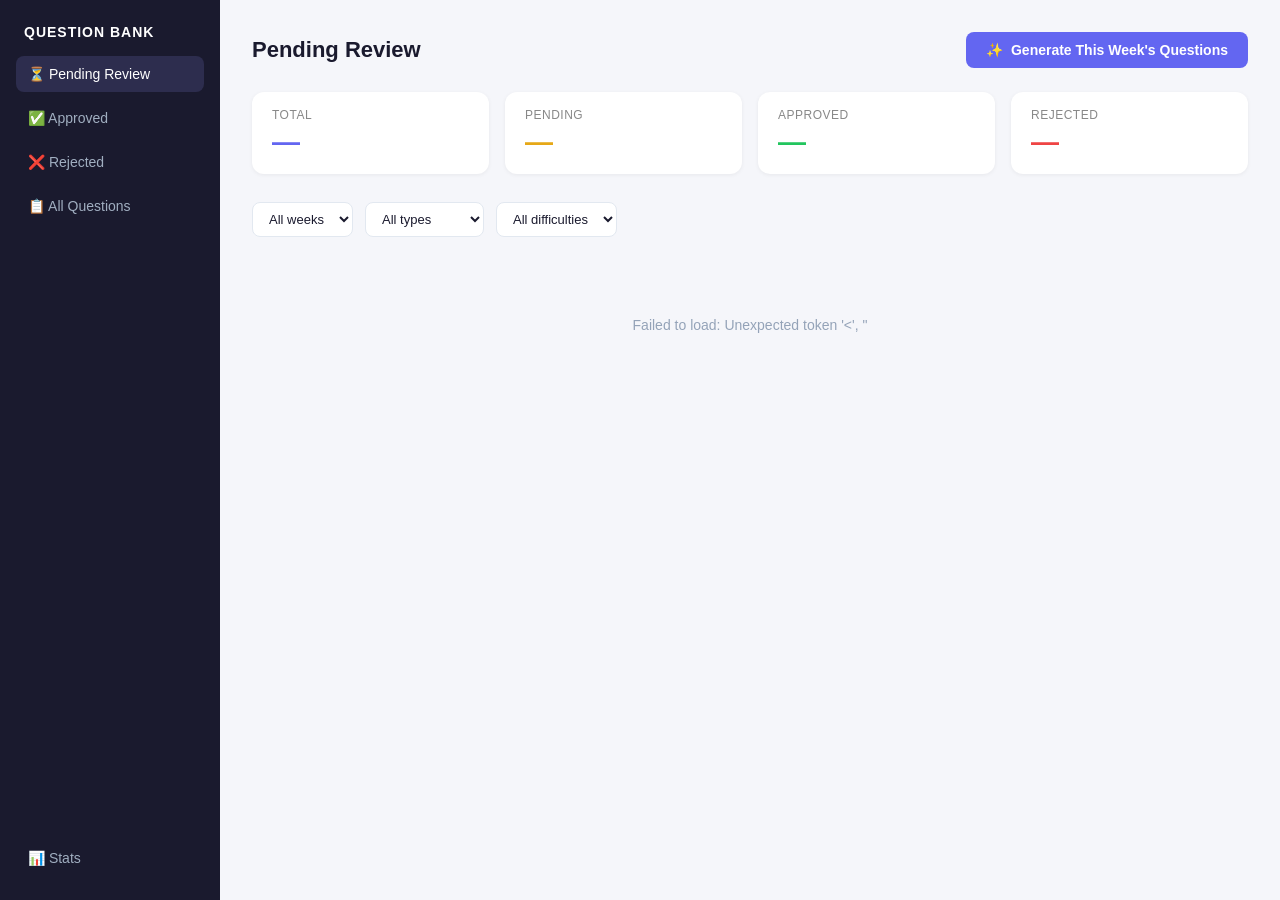
==== commit 9ba5bf68: "Softdev" ====
--- a/static/admin_questions.html
+++ b/static/admin_questions.html
@@ -5,335 +5,475 @@
 <meta name="viewport" content="width=device-width, initial-scale=1.0">
 <title>Admin — Question Bank</title>
 <style>
-  *,*::before,*::after{box-sizing:border-box;margin:0;padding:0}
-  :root{--primary:#6366f1;--pd:#4f46e5;--green:#22c55e;--red:#ef4444;--bg:#f5f6fa;--card:#fff;--text:#1a1a2e;--muted:#64748b;--border:#e2e8f0}
-  body{font-family:-apple-system,BlinkMacSystemFont,"Segoe UI",sans-serif;background:var(--bg);color:var(--text);min-height:100vh}
-  .sidebar{position:fixed;top:0;left:0;width:220px;height:100vh;background:var(--text);padding:24px 16px;display:flex;flex-direction:column;gap:6px}
-  .sidebar h2{color:#fff;font-size:12px;text-transform:uppercase;letter-spacing:1px;padding:0 8px;margin-bottom:8px}
-  .nav-btn{display:block;width:100%;padding:10px 12px;border:none;border-radius:8px;background:transparent;color:#a0aec0;text-align:left;cursor:pointer;font-size:13px;transition:all .15s}
-  .nav-btn:hover,.nav-btn.active{background:#2d2d4e;color:#fff}
-  .main{margin-left:220px;padding:32px}
-  .page-header{display:flex;align-items:center;justify-content:space-between;margin-bottom:24px}
-  .page-header h1{font-size:20px;font-weight:700}
-  .stats{display:flex;gap:14px;margin-bottom:28px}
-  .stat{flex:1;background:var(--card);border-radius:12px;padding:16px 18px;box-shadow:0 1px 4px rgba(0,0,0,.06)}
-  .stat .lbl{font-size:11px;color:#888;text-transform:uppercase;letter-spacing:.5px}
-  .stat .val{font-size:26px;font-weight:700;margin-top:4px}
-  .stat.pnd .val{color:#e6a817}.stat.apv .val{color:var(--green)}.stat.rej .val{color:var(--red)}.stat.tot .val{color:var(--primary)}
-
-  /* Generate panel */
-  .gen-panel{background:var(--card);border-radius:14px;padding:24px;margin-bottom:28px;box-shadow:0 1px 4px rgba(0,0,0,.06);border:2px dashed var(--border)}
-  .gen-panel h3{font-size:15px;font-weight:700;margin-bottom:16px;display:flex;align-items:center;gap:8px}
-  .form-row{display:flex;gap:12px;margin-bottom:12px;flex-wrap:wrap}
-  .form-group{display:flex;flex-direction:column;gap:5px;flex:1;min-width:180px}
-  .form-group label{font-size:12px;font-weight:600;color:var(--muted);text-transform:uppercase;letter-spacing:.5px}
-  .form-group input,.form-group select,.form-group textarea{padding:9px 12px;border:1.5px solid var(--border);border-radius:8px;font-size:13px;font-family:inherit;background:var(--bg);color:var(--text);transition:border-color .15s}
-  .form-group input:focus,.form-group select:focus,.form-group textarea:focus{outline:none;border-color:var(--primary)}
-  .form-group textarea{min-height:120px;resize:vertical;line-height:1.5}
-  .btn-gen{padding:10px 22px;background:var(--primary);color:#fff;border:none;border-radius:8px;font-size:13px;font-weight:700;cursor:pointer;display:flex;align-items:center;gap:8px;transition:background .15s;margin-top:4px}
-  .btn-gen:hover{background:var(--pd)}.btn-gen:disabled{background:#a5b4fc;cursor:not-allowed}
-
-  /* Filters */
-  .filter-bar{display:flex;gap:10px;margin-bottom:18px;flex-wrap:wrap;align-items:center}
-  .filter-bar select{padding:7px 12px;border:1px solid var(--border);border-radius:8px;font-size:12px;background:var(--card)}
-
-  /* Cards */
-  .q-list{display:flex;flex-direction:column;gap:14px}
-  .q-card{background:var(--card);border-radius:12px;padding:20px 22px;box-shadow:0 1px 4px rgba(0,0,0,.06);border-left:4px solid var(--border)}
-  .q-card.pending{border-left-color:#f59e0b}.q-card.approved{border-left-color:var(--green)}.q-card.rejected{border-left-color:var(--red)}
-  .q-meta{display:flex;gap:7px;align-items:center;margin-bottom:10px;flex-wrap:wrap}
-  .badge{padding:2px 9px;border-radius:99px;font-size:10px;font-weight:700;text-transform:uppercase;letter-spacing:.4px}
-  .b-mcq{background:#ede9fe;color:#6d28d9}.b-multi{background:#dbeafe;color:#1d4ed8}
-  .b-tf{background:#fce7f3;color:#9d174d}.b-open{background:#fef3c7;color:#b45309}
-  .b-mudah{background:#dcfce7;color:#166534}.b-sedang{background:#fef9c3;color:#854d0e}.b-sulit{background:#fee2e2;color:#991b1b}
-  .b-pnd{background:#fef3c7;color:#92400e}.b-apv{background:#dcfce7;color:#14532d}.b-rej{background:#fee2e2;color:#7f1d1d}
-  .topic-tag{padding:2px 9px;border-radius:99px;font-size:10px;background:#f1f5f9;color:#475569}
-  .q-text{font-size:14px;line-height:1.6;margin-bottom:10px;font-weight:500}
-  .q-opts{display:flex;flex-direction:column;gap:3px;margin-bottom:10px}
-  .q-opt{font-size:12px;color:var(--muted);padding:3px 8px;border-radius:4px}
-  .q-opt.correct{background:#dcfce7;color:#166534;font-weight:700}
-  .q-ans-ref{background:#f8fafc;border-radius:7px;padding:8px 12px;font-size:12px;color:var(--muted);margin-bottom:10px}
-  .q-explain{font-size:12px;color:#64748b;line-height:1.5;padding:8px 12px;background:#f8fafc;border-radius:7px;border-left:3px solid var(--primary);margin-bottom:14px}
-  .q-actions{display:flex;gap:8px;align-items:center}
-  .btn-ok{padding:6px 14px;background:var(--green);color:#fff;border:none;border-radius:6px;font-size:12px;font-weight:700;cursor:pointer}
-  .btn-ok:hover{background:#16a34a}
-  .btn-no{padding:6px 14px;background:#f1f5f9;color:var(--muted);border:none;border-radius:6px;font-size:12px;font-weight:700;cursor:pointer}
-  .btn-no:hover{background:#fee2e2;color:var(--red)}
-  .btn-del{padding:6px 12px;background:transparent;color:#cbd5e1;border:1px solid var(--border);border-radius:6px;font-size:12px;cursor:pointer}
-  .btn-del:hover{background:#fee2e2;color:var(--red);border-color:#fca5a5}
-  .rej-inp{display:none;margin-top:8px;width:100%;padding:7px 10px;border:1px solid var(--border);border-radius:6px;font-size:12px}
-  .ts{font-size:10px;color:#94a3b8;margin-left:auto}
-  .loading{display:flex;align-items:center;justify-content:center;padding:60px;gap:10px;color:var(--muted);font-size:13px}
-  .spinner{width:18px;height:18px;border:2px solid var(--border);border-top-color:var(--primary);border-radius:50%;animation:spin .7s linear infinite}
-  @keyframes spin{to{transform:rotate(360deg)}}
-  .empty{text-align:center;padding:60px;color:var(--muted);font-size:13px}
-  .toast{position:fixed;bottom:24px;right:24px;background:var(--text);color:#fff;padding:11px 18px;border-radius:9px;font-size:12px;opacity:0;transform:translateY(6px);transition:all .2s;pointer-events:none;z-index:999}
-  .toast.show{opacity:1;transform:translateY(0)}.toast.ok{background:#166534}.toast.err{background:#991b1b}
+  *, *::before, *::after { box-sizing: border-box; margin: 0; padding: 0; }
+
+  body {
+    font-family: -apple-system, BlinkMacSystemFont, "Segoe UI", sans-serif;
+    background: #f5f6fa;
+    color: #1a1a2e;
+    min-height: 100vh;
+  }
+
+  /* ── Layout ── */
+  .sidebar {
+    position: fixed; top: 0; left: 0;
+    width: 220px; height: 100vh;
+    background: #1a1a2e;
+    padding: 24px 16px;
+    display: flex; flex-direction: column; gap: 8px;
+  }
+  .sidebar h2 { color: #fff; font-size: 14px; text-transform: uppercase;
+                letter-spacing: 1px; padding: 0 8px; margin-bottom: 8px; }
+  .nav-btn {
+    display: block; width: 100%; padding: 10px 12px; border: none;
+    border-radius: 8px; background: transparent; color: #a0aec0;
+    text-align: left; cursor: pointer; font-size: 14px; transition: all .15s;
+  }
+  .nav-btn:hover, .nav-btn.active { background: #2d2d4e; color: #fff; }
+  .main { margin-left: 220px; padding: 32px; }
+
+  /* ── Header ── */
+  .page-header {
+    display: flex; align-items: center; justify-content: space-between;
+    margin-bottom: 24px;
+  }
+  .page-header h1 { font-size: 22px; font-weight: 700; }
+
+  /* ── Stats bar ── */
+  .stats { display: flex; gap: 16px; margin-bottom: 28px; }
+  .stat-card {
+    flex: 1; background: #fff; border-radius: 12px; padding: 16px 20px;
+    box-shadow: 0 1px 4px rgba(0,0,0,.06);
+  }
+  .stat-card .label { font-size: 12px; color: #888; text-transform: uppercase; letter-spacing: .5px; }
+  .stat-card .value { font-size: 28px; font-weight: 700; margin-top: 4px; }
+  .stat-card.pending  .value { color: #e6a817; }
+  .stat-card.approved .value { color: #22c55e; }
+  .stat-card.rejected .value { color: #ef4444; }
+  .stat-card.total    .value { color: #6366f1; }
+
+  /* ── Generate button ── */
+  .btn-generate {
+    padding: 10px 20px; background: #6366f1; color: #fff; border: none;
+    border-radius: 8px; cursor: pointer; font-size: 14px; font-weight: 600;
+    display: flex; align-items: center; gap: 8px; transition: background .15s;
+  }
+  .btn-generate:hover { background: #4f46e5; }
+  .btn-generate:disabled { background: #a5b4fc; cursor: not-allowed; }
+
+  /* ── Filter bar ── */
+  .filter-bar {
+    display: flex; gap: 12px; margin-bottom: 20px; flex-wrap: wrap; align-items: center;
+  }
+  .filter-bar select, .filter-bar input {
+    padding: 8px 12px; border: 1px solid #e2e8f0; border-radius: 8px;
+    font-size: 13px; background: #fff; color: #1a1a2e;
+  }
+
+  /* ── Question cards ── */
+  .question-list { display: flex; flex-direction: column; gap: 16px; }
+  .q-card {
+    background: #fff; border-radius: 12px; padding: 20px 24px;
+    box-shadow: 0 1px 4px rgba(0,0,0,.06);
+    border-left: 4px solid #e2e8f0;
+    transition: box-shadow .15s;
+  }
+  .q-card:hover { box-shadow: 0 4px 12px rgba(0,0,0,.1); }
+  .q-card.pending  { border-left-color: #f59e0b; }
+  .q-card.approved { border-left-color: #22c55e; }
+  .q-card.rejected { border-left-color: #ef4444; }
+
+  .q-meta {
+    display: flex; gap: 8px; align-items: center; margin-bottom: 12px; flex-wrap: wrap;
+  }
+  .badge {
+    padding: 2px 10px; border-radius: 99px; font-size: 11px; font-weight: 600;
+    text-transform: uppercase; letter-spacing: .5px;
+  }
+  .badge-mcq      { background: #ede9fe; color: #6d28d9; }
+  .badge-open     { background: #fef3c7; color: #b45309; }
+  .badge-mudah    { background: #dcfce7; color: #166534; }
+  .badge-sedang   { background: #fef9c3; color: #854d0e; }
+  .badge-sulit    { background: #fee2e2; color: #991b1b; }
+  .badge-pending  { background: #fef3c7; color: #92400e; }
+  .badge-approved { background: #dcfce7; color: #14532d; }
+  .badge-rejected { background: #fee2e2; color: #7f1d1d; }
+  .topic-tag {
+    padding: 2px 10px; border-radius: 99px; font-size: 11px;
+    background: #f1f5f9; color: #475569;
+  }
+
+  .q-text { font-size: 15px; line-height: 1.6; margin-bottom: 12px; font-weight: 500; }
+
+  .q-options { display: flex; flex-direction: column; gap: 4px; margin-bottom: 12px; }
+  .q-option { font-size: 13px; color: #475569; padding: 4px 8px; border-radius: 4px; }
+  .q-option.correct { background: #dcfce7; color: #166534; font-weight: 600; }
+
+  .q-answer-ref {
+    background: #f8fafc; border-radius: 8px; padding: 10px 14px;
+    font-size: 13px; color: #475569; margin-bottom: 12px;
+  }
+  .q-answer-ref strong { color: #1a1a2e; }
+
+  .q-explanation {
+    font-size: 13px; color: #64748b; line-height: 1.5; margin-bottom: 16px;
+    padding: 10px 14px; background: #f8fafc; border-radius: 8px;
+    border-left: 3px solid #6366f1;
+  }
+  .q-explanation strong { color: #6366f1; }
+
+  .q-actions { display: flex; gap: 10px; align-items: center; }
+  .btn-approve, .btn-reject, .btn-delete {
+    padding: 7px 16px; border: none; border-radius: 7px;
+    font-size: 13px; font-weight: 600; cursor: pointer; transition: all .15s;
+  }
+  .btn-approve { background: #22c55e; color: #fff; }
+  .btn-approve:hover { background: #16a34a; }
+  .btn-reject  { background: #f1f5f9; color: #475569; }
+  .btn-reject:hover  { background: #fee2e2; color: #ef4444; }
+  .btn-delete  { background: transparent; color: #cbd5e1; border: 1px solid #e2e8f0; }
+  .btn-delete:hover  { background: #fee2e2; color: #ef4444; border-color: #fca5a5; }
+  .q-timestamp { font-size: 11px; color: #94a3b8; margin-left: auto; }
+
+  /* ── Toast ── */
+  .toast {
+    position: fixed; bottom: 24px; right: 24px;
+    background: #1a1a2e; color: #fff; padding: 12px 20px;
+    border-radius: 10px; font-size: 13px; opacity: 0;
+    transform: translateY(8px); transition: all .25s; pointer-events: none;
+    z-index: 1000;
+  }
+  .toast.show { opacity: 1; transform: translateY(0); }
+  .toast.success { background: #166534; }
+  .toast.error   { background: #991b1b; }
+
+  /* ── Loading ── */
+  .loading {
+    display: flex; align-items: center; justify-content: center;
+    padding: 60px; color: #94a3b8; gap: 12px; font-size: 14px;
+  }
+  .spinner {
+    width: 20px; height: 20px; border: 2px solid #e2e8f0;
+    border-top-color: #6366f1; border-radius: 50%;
+    animation: spin .7s linear infinite;
+  }
+  @keyframes spin { to { transform: rotate(360deg); } }
+
+  .empty { text-align: center; padding: 60px; color: #94a3b8; font-size: 14px; }
+  .reject-input {
+    display: none; margin-top: 10px; width: 100%;
+    padding: 8px 12px; border: 1px solid #e2e8f0; border-radius: 7px;
+    font-size: 13px;
+  }
 </style>
 </head>
 <body>
 
+<!-- Sidebar -->
 <nav class="sidebar">
-  <h2>Asah Otak Admin</h2>
-  <button class="nav-btn active" onclick="nav('pending',this)">⏳ Pending Review</button>
-  <button class="nav-btn" onclick="nav('approved',this)">✅ Approved</button>
-  <button class="nav-btn" onclick="nav('rejected',this)">❌ Rejected</button>
-  <button class="nav-btn" onclick="nav('all',this)">📋 All</button>
-  <div style="margin-top:auto">
-    <button class="nav-btn" onclick="nav('generate',this)">✨ Generate Questions</button>
-  </div>
+  <h2>Question Bank</h2>
+  <button class="nav-btn active" onclick="switchView('pending')">⏳ Pending Review</button>
+  <button class="nav-btn" onclick="switchView('approved')">✅ Approved</button>
+  <button class="nav-btn" onclick="switchView('rejected')">❌ Rejected</button>
+  <button class="nav-btn" onclick="switchView('all')">📋 All Questions</button>
+  <button class="nav-btn" style="margin-top:auto" onclick="switchView('stats')">📊 Stats</button>
 </nav>
 
+<!-- Main -->
 <main class="main">
   <div class="page-header">
     <h1 id="page-title">Pending Review</h1>
+    <button class="btn-generate" id="gen-btn" onclick="generateQuestions()">
+      <span>✨</span> Generate This Week's Questions
+    </button>
   </div>
 
-  <!-- Stats -->
-  <div class="stats">
-    <div class="stat tot"><div class="lbl">Total</div><div class="val" id="s-total">—</div></div>
-    <div class="stat pnd"><div class="lbl">Pending</div><div class="val" id="s-pending">—</div></div>
-    <div class="stat apv"><div class="lbl">Approved</div><div class="val" id="s-approved">—</div></div>
-    <div class="stat rej"><div class="lbl">Rejected</div><div class="val" id="s-rejected">—</div></div>
+  <!-- Stats bar -->
+  <div class="stats" id="stats-bar">
+    <div class="stat-card total">
+      <div class="label">Total</div>
+      <div class="value" id="stat-total">—</div>
+    </div>
+    <div class="stat-card pending">
+      <div class="label">Pending</div>
+      <div class="value" id="stat-pending">—</div>
+    </div>
+    <div class="stat-card approved">
+      <div class="label">Approved</div>
+      <div class="value" id="stat-approved">—</div>
+    </div>
+    <div class="stat-card rejected">
+      <div class="label">Rejected</div>
+      <div class="value" id="stat-rejected">—</div>
+    </div>
   </div>
 
-  <!-- Generate panel -->
-  <div class="gen-panel" id="gen-panel" style="display:none">
-    <h3>✨ Generate Soal Mingguan</h3>
-    <div class="form-row">
-      <div class="form-group" style="flex:0 0 200px">
-        <label>Nama Topik</label>
-        <input id="g-name" placeholder="e.g. Abstraksi" />
-      </div>
-      <div class="form-group" style="flex:0 0 160px">
-        <label>Week ID (opsional)</label>
-        <input id="g-week" placeholder="e.g. 2026-W20" />
-      </div>
-    </div>
-    <div class="form-row">
-      <div class="form-group">
-        <label>Deskripsi Topik Minggu Ini</label>
-        <textarea id="g-text" placeholder="Masukkan definisi, penjelasan, dan contoh dari topik yang diajarkan minggu ini. AI akan membuat soal HANYA berdasarkan teks ini…"></textarea>
-      </div>
-    </div>
-    <div style="display:flex;align-items:center;gap:16px;margin-top:4px">
-      <button class="btn-gen" id="gen-btn" onclick="generate()">
-        <span>✨</span> Generate 10 Soal
-      </button>
-      <span style="font-size:12px;color:var(--muted)">Akan menghasilkan 3 MCQ · 3 Multi-pilih · 2 Benar/Salah · 2 Uraian</span>
-    </div>
-  </div>
-
-  <!-- Filters -->
-  <div class="filter-bar" id="filter-bar">
-    <select id="f-week" onchange="applyFilters()"><option value="">Semua minggu</option></select>
-    <select id="f-type" onchange="applyFilters()">
-      <option value="">Semua tipe</option>
+  <!-- Filter bar -->
+  <div class="filter-bar">
+    <select id="filter-week" onchange="applyFilters()">
+      <option value="">All weeks</option>
+    </select>
+    <select id="filter-type" onchange="applyFilters()">
+      <option value="">All types</option>
       <option value="mcq">MCQ</option>
-      <option value="multi">Multi-pilih</option>
-      <option value="truefalse">Benar/Salah</option>
-      <option value="open">Uraian</option>
+      <option value="open">Open-ended</option>
     </select>
-    <select id="f-diff" onchange="applyFilters()">
-      <option value="">Semua kesulitan</option>
+    <select id="filter-diff" onchange="applyFilters()">
+      <option value="">All difficulties</option>
       <option value="mudah">Mudah</option>
       <option value="sedang">Sedang</option>
       <option value="sulit">Sulit</option>
     </select>
   </div>
 
-  <div id="q-list" class="q-list"></div>
+  <!-- Question list -->
+  <div id="question-list" class="question-list"></div>
 </main>
 
 <div class="toast" id="toast"></div>
 
 <script>
 const API = '';
-let view = 'pending';
-let all  = [];
+let currentView = 'pending';
+let allQuestions = [];
+
+// ── Fetch & render ──────────────────────────────────────────────────────
 
 async function fetchStats() {
   try {
-    const d = await (await fetch(`${API}/questions/stats`)).json();
-    document.getElementById('s-total').textContent    = d.total    ?? '—';
-    document.getElementById('s-pending').textContent  = d.pending  ?? '—';
-    document.getElementById('s-approved').textContent = d.approved ?? '—';
-    document.getElementById('s-rejected').textContent = d.rejected ?? '—';
-    const sel = document.getElementById('f-week');
-    const ex  = new Set([...sel.options].map(o=>o.value).filter(Boolean));
-    Object.keys(d.by_week||{}).sort().reverse().forEach(w=>{
-      if(!ex.has(w)){const o=document.createElement('option');o.value=w;o.textContent=w;sel.appendChild(o)}
+    const r = await fetch(`${API}/questions/stats`);
+    const d = await r.json();
+    document.getElementById('stat-total').textContent    = d.total ?? '—';
+    document.getElementById('stat-pending').textContent  = d.pending ?? '—';
+    document.getElementById('stat-approved').textContent = d.approved ?? '—';
+    document.getElementById('stat-rejected').textContent = d.rejected ?? '—';
+
+    // Populate week filter
+    const sel = document.getElementById('filter-week');
+    const existing = new Set([...sel.options].map(o => o.value).filter(Boolean));
+    Object.keys(d.by_week || {}).sort().reverse().forEach(wid => {
+      if (!existing.has(wid)) {
+        const opt = document.createElement('option');
+        opt.value = wid; opt.textContent = wid;
+        sel.appendChild(opt);
+      }
     });
-  } catch(e){}
+  } catch(e) { console.error(e); }
 }
 
 async function fetchQuestions(status) {
-  const list = document.getElementById('q-list');
-  list.innerHTML = '<div class="loading"><div class="spinner"></div> Memuat…</div>';
-  try {
-    const url = status==='all'?`${API}/questions/all`:`${API}/questions/all?status=${status}`;
-    all = (await (await fetch(url)).json()).questions||[];
+  const list = document.getElementById('question-list');
+  list.innerHTML = '<div class="loading"><div class="spinner"></div> Loading questions…</div>';
+  try {
+    const url = status === 'all'
+      ? `${API}/questions/all`
+      : `${API}/questions/all?status=${status}`;
+    const r = await fetch(url);
+    const d = await r.json();
+    allQuestions = d.questions || [];
     applyFilters();
-  } catch(e){ list.innerHTML=`<div class="empty">Gagal memuat: ${e.message}</div>`; }
-}
-
-function applyFilters(){
-  let qs=all;
-  const w=document.getElementById('f-week').value;
-  const t=document.getElementById('f-type').value;
-  const d=document.getElementById('f-diff').value;
-  if(w) qs=qs.filter(q=>q.week_id===w);
-  if(t) qs=qs.filter(q=>q.type===t);
-  if(d) qs=qs.filter(q=>q.difficulty===d);
-  render(qs);
-}
-
-const TYPE_LABELS = {mcq:'MCQ',multi:'Multi-pilih',truefalse:'Benar/Salah',open:'Uraian'};
-const TYPE_CLS    = {mcq:'b-mcq',multi:'b-multi',truefalse:'b-tf',open:'b-open'};
-
-function render(qs){
-  const list=document.getElementById('q-list');
-  if(!qs.length){list.innerHTML='<div class="empty">Tidak ada soal.</div>';return;}
-  list.innerHTML=qs.map(q=>card(q)).join('');
-}
-
-function card(q){
-  const tc  = TYPE_CLS[q.type]||'b-open';
-  const tl  = TYPE_LABELS[q.type]||q.type;
-  const ts  = q.created_at?new Date(q.created_at).toLocaleDateString('id-ID',{day:'2-digit',month:'short',year:'numeric'}):'';
-
-  // Options rendering
-  let optsHtml = '';
-  if(q.options && q.type!=='open'){
-    const correctSet = q.type==='multi'
-      ? new Set((q.correct_answers||q.correct_answer||[]).map(c=>String(c).toUpperCase()))
-      : new Set([String(q.correct_answer).toUpperCase()]);
-    optsHtml = '<div class="q-opts">'
-      + Object.entries(q.options).map(([k,v])=>
-          `<div class="q-opt ${correctSet.has(k.toUpperCase())?'correct':''}"><strong>${k}.</strong> ${esc(v)}`
-          + (correctSet.has(k.toUpperCase())?' ✓':'')+`</div>`
-        ).join('')
-      +'</div>';
-  }
-
-  // Answer ref for open
-  const ansRef = q.type==='open'
-    ? `<div class="q-ans-ref"><strong>Jawaban Referensi:</strong> ${esc(q.correct_answer||'')}</div>` : '';
-
-  // Actions
-  const actions = q.status==='pending'
-    ? `<button class="btn-ok" onclick="approve('${q.id}')">✓ Approve</button>
-       <button class="btn-no" onclick="toggleRej('${q.id}')">✗ Reject</button>
-       <input class="rej-inp" id="ri-${q.id}" placeholder="Alasan (opsional)" onkeydown="if(event.key==='Enter')doReject('${q.id}')">
-       <button class="btn-del" onclick="del('${q.id}')">🗑</button>`
-    : `<button class="btn-del" onclick="del('${q.id}')">🗑</button>`;
-
-  return `<div class="q-card ${q.status}" id="card-${q.id}">
+  } catch(e) {
+    list.innerHTML = `<div class="empty">Failed to load: ${e.message}</div>`;
+  }
+}
+
+function applyFilters() {
+  const week = document.getElementById('filter-week').value;
+  const type = document.getElementById('filter-type').value;
+  const diff = document.getElementById('filter-diff').value;
+
+  let qs = allQuestions;
+  if (week) qs = qs.filter(q => q.week_id === week);
+  if (type) qs = qs.filter(q => q.type === type);
+  if (diff) qs = qs.filter(q => q.difficulty === diff);
+
+  renderQuestions(qs);
+}
+
+function renderQuestions(questions) {
+  const list = document.getElementById('question-list');
+  if (!questions.length) {
+    list.innerHTML = '<div class="empty">No questions found.</div>';
+    return;
+  }
+  list.innerHTML = questions.map(q => questionCard(q)).join('');
+}
+
+function questionCard(q) {
+  const opts = q.options
+    ? Object.entries(q.options).map(([k, v]) => `
+        <div class="q-option ${k === q.correct_answer ? 'correct' : ''}">
+          <strong>${k}.</strong> ${escHtml(v)}
+          ${k === q.correct_answer ? ' ✓' : ''}
+        </div>`).join('')
+    : '';
+
+  const answerRef = q.type === 'open' ? `
+    <div class="q-answer-ref">
+      <strong>Jawaban Referensi:</strong> ${escHtml(q.correct_answer || '')}
+    </div>` : '';
+
+  const actions = q.status === 'pending' ? `
+    <button class="btn-approve" onclick="approve('${q.id}')">✓ Approve</button>
+    <button class="btn-reject"  onclick="toggleReject('${q.id}')">✗ Reject</button>
+    <input  class="reject-input" id="ri-${q.id}" placeholder="Rejection reason (optional)"
+            onkeydown="if(event.key==='Enter') confirmReject('${q.id}')">
+    <button class="btn-delete" onclick="deleteQ('${q.id}')" title="Delete permanently">🗑</button>` : `
+    <button class="btn-delete" onclick="deleteQ('${q.id}')" title="Delete permanently">🗑</button>`;
+
+  const ts = q.created_at
+    ? new Date(q.created_at).toLocaleDateString('id-ID', {day:'2-digit',month:'short',year:'numeric'})
+    : '';
+
+  return `
+  <div class="q-card ${q.status}" id="card-${q.id}">
     <div class="q-meta">
-      <span class="badge ${tc}">${tl}</span>
-      <span class="badge b-${q.difficulty}">${q.difficulty}</span>
-      <span class="badge b-${q.status==='pending'?'pnd':q.status==='approved'?'apv':'rej'}">${q.status}</span>
-      <span class="topic-tag">${esc(q.topic||'')}</span>
-      <span class="topic-tag">${esc(q.week_id||'')}</span>
-    </div>
-    <div class="q-text">${esc(q.question||'')}</div>
-    ${optsHtml}${ansRef}
-    ${q.explanation?`<div class="q-explain"><strong>Pembahasan:</strong> ${esc(q.explanation)}</div>`:''}
-    <div class="q-actions">${actions}<span class="ts">${ts}</span></div>
+      <span class="badge badge-${q.type}">${q.type === 'mcq' ? 'MCQ' : 'Uraian'}</span>
+      <span class="badge badge-${q.difficulty}">${q.difficulty}</span>
+      <span class="badge badge-${q.status}">${q.status}</span>
+      <span class="topic-tag">${escHtml(q.topic || '')}</span>
+      <span class="topic-tag">${escHtml(q.week_id || '')}</span>
+    </div>
+    <div class="q-text">${escHtml(q.question || '')}</div>
+    ${q.type === 'mcq' ? `<div class="q-options">${opts}</div>` : ''}
+    ${answerRef}
+    ${q.explanation ? `<div class="q-explanation"><strong>Pembahasan:</strong> ${escHtml(q.explanation)}</div>` : ''}
+    <div class="q-actions">
+      ${actions}
+      <span class="q-timestamp">${ts}</span>
+    </div>
   </div>`;
 }
 
-async function approve(id){
-  try{
-    const r=await fetch(`${API}/questions/${id}/approve`,{method:'POST',headers:{'Content-Type':'application/json'},body:JSON.stringify({admin_note:''})});
-    if(!r.ok) throw new Error(await r.text());
-    toast('Approved ✓','ok'); removeCard(id); fetchStats();
-  }catch(e){toast('Error: '+e.message,'err');}
-}
-
-function toggleRej(id){
-  const inp=document.getElementById(`ri-${id}`);
-  inp.style.display=inp.style.display==='block'?'none':'block';
-  if(inp.style.display==='block') inp.focus();
-}
-
-async function doReject(id){
-  const reason=document.getElementById(`ri-${id}`).value;
-  try{
-    const r=await fetch(`${API}/questions/${id}/reject`,{method:'POST',headers:{'Content-Type':'application/json'},body:JSON.stringify({reason})});
-    if(!r.ok) throw new Error(await r.text());
-    toast('Rejected','ok'); removeCard(id); fetchStats();
-  }catch(e){toast('Error: '+e.message,'err');}
-}
-
-async function del(id){
-  if(!confirm('Hapus soal ini permanen?')) return;
-  try{
-    const r=await fetch(`${API}/questions/${id}`,{method:'DELETE'});
-    if(!r.ok) throw new Error(await r.text());
-    toast('Dihapus','ok'); removeCard(id); fetchStats();
-  }catch(e){toast('Error: '+e.message,'err');}
-}
-
-async function generate(){
-  const name=document.getElementById('g-name').value.trim();
-  const text=document.getElementById('g-text').value.trim();
-  const week=document.getElementById('g-week').value.trim();
-  if(!name){alert('Masukkan nama topik.');return;}
-  if(text.length<50){alert('Deskripsi topik terlalu pendek (min 50 karakter).');return;}
-  const btn=document.getElementById('gen-btn');
-  btn.disabled=true;
-  btn.innerHTML='<div class="spinner"></div> Generating… (1-3 menit)';
-  try{
-    const body={topic_name:name,topic_text:text};
-    if(week) body.week_id=week;
-    const r=await fetch(`${API}/questions/generate`,{method:'POST',headers:{'Content-Type':'application/json'},body:JSON.stringify(body)});
-    const d=await r.json();
-    if(!r.ok) throw new Error(d.detail||JSON.stringify(d));
-    toast(`${d.generated} soal dibuat untuk ${d.week_id} ✓`,'ok');
+// ── Actions ──────────────────────────────────────────────────────────────
+
+async function approve(id) {
+  try {
+    const r = await fetch(`${API}/questions/${id}/approve`, {
+      method: 'POST',
+      headers: {'Content-Type': 'application/json'},
+      body: JSON.stringify({admin_note: ''})
+    });
+    if (!r.ok) throw new Error(await r.text());
+    toast('Question approved ✓', 'success');
+    removeCard(id);
     fetchStats();
-  }catch(e){toast('Gagal: '+e.message,'err');}
-  finally{btn.disabled=false;btn.innerHTML='<span>✨</span> Generate 10 Soal';}
-}
-
-function nav(v, el){
-  view=v;
-  document.querySelectorAll('.nav-btn').forEach(b=>b.classList.remove('active'));
-  el.classList.add('active');
-  const titles={pending:'Pending Review',approved:'Approved',rejected:'Rejected',all:'All Questions',generate:'Generate Soal'};
-  document.getElementById('page-title').textContent=titles[v]||v;
-  const genPanel=document.getElementById('gen-panel');
-  const filterBar=document.getElementById('filter-bar');
-  const qList=document.getElementById('q-list');
-  if(v==='generate'){
-    genPanel.style.display='block';
-    filterBar.style.display='none';
-    qList.innerHTML='';
+  } catch(e) { toast('Error: ' + e.message, 'error'); }
+}
+
+function toggleReject(id) {
+  const inp = document.getElementById(`ri-${id}`);
+  if (inp.style.display === 'block') {
+    inp.style.display = 'none';
   } else {
-    genPanel.style.display='none';
-    filterBar.style.display='flex';
-    fetchQuestions(v);
-  }
-}
-
-function removeCard(id){
-  all=all.filter(q=>q.id!==id);
+    inp.style.display = 'block';
+    inp.focus();
+  }
+}
+
+async function confirmReject(id) {
+  const reason = document.getElementById(`ri-${id}`).value;
+  try {
+    const r = await fetch(`${API}/questions/${id}/reject`, {
+      method: 'POST',
+      headers: {'Content-Type': 'application/json'},
+      body: JSON.stringify({reason})
+    });
+    if (!r.ok) throw new Error(await r.text());
+    toast('Question rejected', 'success');
+    removeCard(id);
+    fetchStats();
+  } catch(e) { toast('Error: ' + e.message, 'error'); }
+}
+
+async function deleteQ(id) {
+  if (!confirm('Permanently delete this question?')) return;
+  try {
+    const r = await fetch(`${API}/questions/${id}`, {method: 'DELETE'});
+    if (!r.ok) throw new Error(await r.text());
+    toast('Question deleted', 'success');
+    removeCard(id);
+    fetchStats();
+  } catch(e) { toast('Error: ' + e.message, 'error'); }
+}
+
+async function generateQuestions() {
+  const btn = document.getElementById('gen-btn');
+  btn.disabled = true;
+  btn.innerHTML = '<div class="spinner"></div> Generating… (may take 2-3 min)';
+  try {
+    const r = await fetch(`${API}/questions/generate`, {
+      method: 'POST',
+      headers: {'Content-Type': 'application/json'},
+      body: JSON.stringify({n_mcq: 6, n_open: 4})
+    });
+    const d = await r.json();
+    if (!r.ok) throw new Error(d.detail || JSON.stringify(d));
+    toast(`${d.generated} questions generated for ${d.week_id} ✓`, 'success');
+    await fetchStats();
+    if (currentView === 'pending' || currentView === 'all') fetchQuestions(currentView);
+  } catch(e) {
+    toast('Generation failed: ' + e.message, 'error');
+  } finally {
+    btn.disabled = false;
+    btn.innerHTML = '<span>✨</span> Generate This Week\'s Questions';
+  }
+}
+
+// ── Navigation ───────────────────────────────────────────────────────────
+
+function switchView(view) {
+  currentView = view;
+  document.querySelectorAll('.nav-btn').forEach(b => b.classList.remove('active'));
+  event.target.classList.add('active');
+
+  const titles = {pending:'Pending Review', approved:'Approved', rejected:'Rejected', all:'All Questions', stats:'Stats'};
+  document.getElementById('page-title').textContent = titles[view] || view;
+
+  if (view === 'stats') {
+    document.getElementById('question-list').innerHTML = '';
+  } else {
+    fetchQuestions(view);
+  }
+}
+
+// ── Helpers ──────────────────────────────────────────────────────────────
+
+function removeCard(id) {
+  allQuestions = allQuestions.filter(q => q.id !== id);
   document.getElementById(`card-${id}`)?.remove();
-  if(!document.querySelectorAll('.q-card').length)
-    document.getElementById('q-list').innerHTML='<div class="empty">Tidak ada soal.</div>';
-}
-
-function esc(s){return String(s||'').replace(/&/g,'&amp;').replace(/</g,'&lt;').replace(/>/g,'&gt;').replace(/"/g,'&quot;');}
-
-let tt;
-function toast(m,t=''){
-  const el=document.getElementById('toast');
-  el.textContent=m; el.className=`toast show ${t}`;
-  clearTimeout(tt); tt=setTimeout(()=>el.className='toast',3000);
-}
-
+  if (!document.querySelectorAll('.q-card').length) {
+    document.getElementById('question-list').innerHTML = '<div class="empty">No questions in this view.</div>';
+  }
+}
+
+function escHtml(s) {
+  return String(s)
+    .replace(/&/g,'&amp;').replace(/</g,'&lt;').replace(/>/g,'&gt;')
+    .replace(/"/g,'&quot;').replace(/'/g,'&#39;');
+}
+
+let toastTimer;
+function toast(msg, type='') {
+  const el = document.getElementById('toast');
+  el.textContent = msg;
+  el.className = `toast show ${type}`;
+  clearTimeout(toastTimer);
+  toastTimer = setTimeout(() => el.className = 'toast', 3000);
+}
+
+// ── Reject button wiring (event delegation) ───────────────────────────────
+document.addEventListener('click', e => {
+  if (e.target.classList.contains('btn-reject')) return; // handled above
+  // clicking outside reject input hides it
+  document.querySelectorAll('.reject-input').forEach(inp => {
+    if (inp !== e.target) inp.style.display = 'none';
+  });
+});
+
+// ── Init ──────────────────────────────────────────────────────────────────
 fetchStats();
 fetchQuestions('pending');
 </script>
 </body>
-</html>+</html>
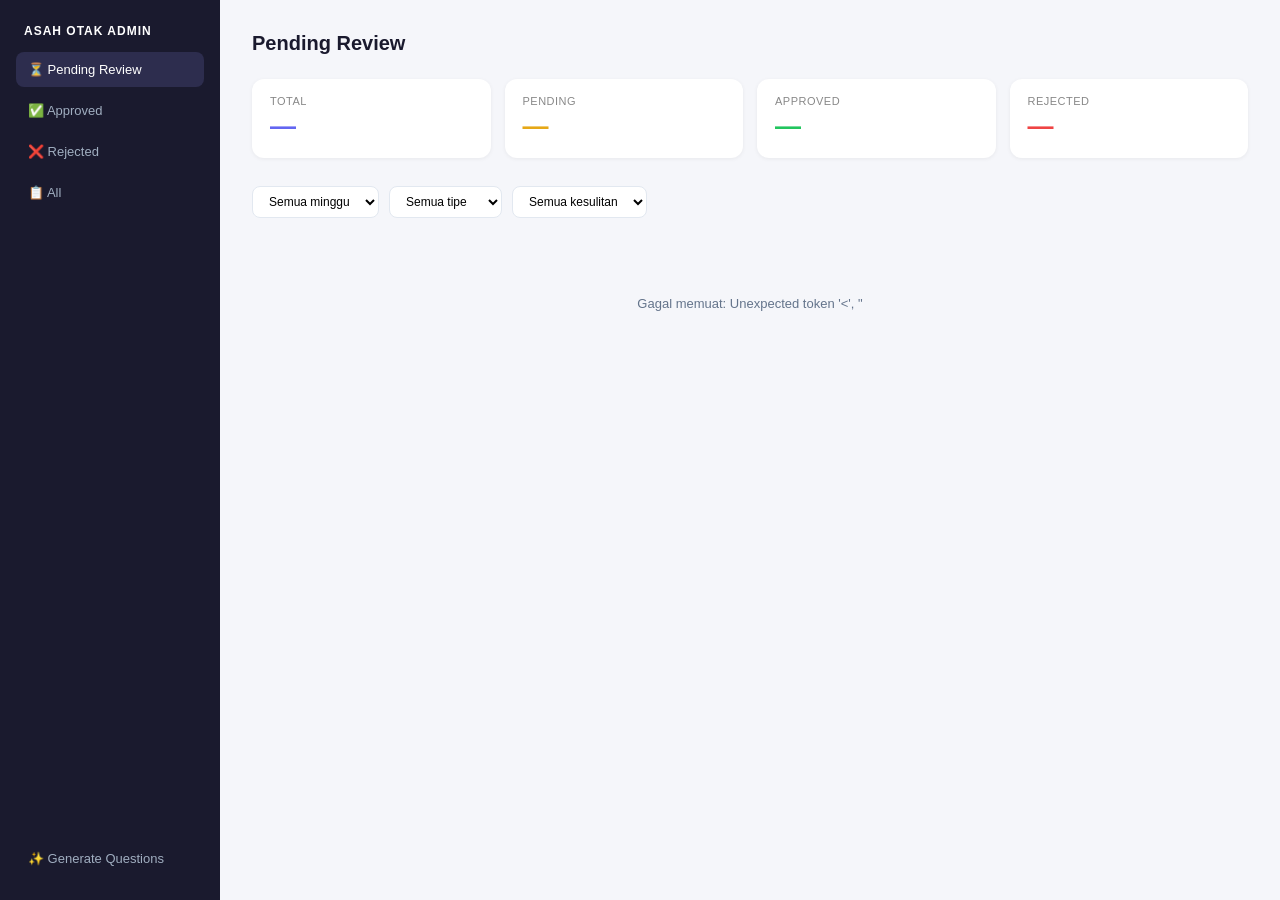
==== commit 66d0240e: "Merge branch 'MVP', using theirs for all conflicts" ====
--- a/static/admin_questions.html
+++ b/static/admin_questions.html
@@ -5,475 +5,335 @@
 <meta name="viewport" content="width=device-width, initial-scale=1.0">
 <title>Admin — Question Bank</title>
 <style>
-  *, *::before, *::after { box-sizing: border-box; margin: 0; padding: 0; }
-
-  body {
-    font-family: -apple-system, BlinkMacSystemFont, "Segoe UI", sans-serif;
-    background: #f5f6fa;
-    color: #1a1a2e;
-    min-height: 100vh;
-  }
-
-  /* ── Layout ── */
-  .sidebar {
-    position: fixed; top: 0; left: 0;
-    width: 220px; height: 100vh;
-    background: #1a1a2e;
-    padding: 24px 16px;
-    display: flex; flex-direction: column; gap: 8px;
-  }
-  .sidebar h2 { color: #fff; font-size: 14px; text-transform: uppercase;
-                letter-spacing: 1px; padding: 0 8px; margin-bottom: 8px; }
-  .nav-btn {
-    display: block; width: 100%; padding: 10px 12px; border: none;
-    border-radius: 8px; background: transparent; color: #a0aec0;
-    text-align: left; cursor: pointer; font-size: 14px; transition: all .15s;
-  }
-  .nav-btn:hover, .nav-btn.active { background: #2d2d4e; color: #fff; }
-  .main { margin-left: 220px; padding: 32px; }
-
-  /* ── Header ── */
-  .page-header {
-    display: flex; align-items: center; justify-content: space-between;
-    margin-bottom: 24px;
-  }
-  .page-header h1 { font-size: 22px; font-weight: 700; }
-
-  /* ── Stats bar ── */
-  .stats { display: flex; gap: 16px; margin-bottom: 28px; }
-  .stat-card {
-    flex: 1; background: #fff; border-radius: 12px; padding: 16px 20px;
-    box-shadow: 0 1px 4px rgba(0,0,0,.06);
-  }
-  .stat-card .label { font-size: 12px; color: #888; text-transform: uppercase; letter-spacing: .5px; }
-  .stat-card .value { font-size: 28px; font-weight: 700; margin-top: 4px; }
-  .stat-card.pending  .value { color: #e6a817; }
-  .stat-card.approved .value { color: #22c55e; }
-  .stat-card.rejected .value { color: #ef4444; }
-  .stat-card.total    .value { color: #6366f1; }
-
-  /* ── Generate button ── */
-  .btn-generate {
-    padding: 10px 20px; background: #6366f1; color: #fff; border: none;
-    border-radius: 8px; cursor: pointer; font-size: 14px; font-weight: 600;
-    display: flex; align-items: center; gap: 8px; transition: background .15s;
-  }
-  .btn-generate:hover { background: #4f46e5; }
-  .btn-generate:disabled { background: #a5b4fc; cursor: not-allowed; }
-
-  /* ── Filter bar ── */
-  .filter-bar {
-    display: flex; gap: 12px; margin-bottom: 20px; flex-wrap: wrap; align-items: center;
-  }
-  .filter-bar select, .filter-bar input {
-    padding: 8px 12px; border: 1px solid #e2e8f0; border-radius: 8px;
-    font-size: 13px; background: #fff; color: #1a1a2e;
-  }
-
-  /* ── Question cards ── */
-  .question-list { display: flex; flex-direction: column; gap: 16px; }
-  .q-card {
-    background: #fff; border-radius: 12px; padding: 20px 24px;
-    box-shadow: 0 1px 4px rgba(0,0,0,.06);
-    border-left: 4px solid #e2e8f0;
-    transition: box-shadow .15s;
-  }
-  .q-card:hover { box-shadow: 0 4px 12px rgba(0,0,0,.1); }
-  .q-card.pending  { border-left-color: #f59e0b; }
-  .q-card.approved { border-left-color: #22c55e; }
-  .q-card.rejected { border-left-color: #ef4444; }
-
-  .q-meta {
-    display: flex; gap: 8px; align-items: center; margin-bottom: 12px; flex-wrap: wrap;
-  }
-  .badge {
-    padding: 2px 10px; border-radius: 99px; font-size: 11px; font-weight: 600;
-    text-transform: uppercase; letter-spacing: .5px;
-  }
-  .badge-mcq      { background: #ede9fe; color: #6d28d9; }
-  .badge-open     { background: #fef3c7; color: #b45309; }
-  .badge-mudah    { background: #dcfce7; color: #166534; }
-  .badge-sedang   { background: #fef9c3; color: #854d0e; }
-  .badge-sulit    { background: #fee2e2; color: #991b1b; }
-  .badge-pending  { background: #fef3c7; color: #92400e; }
-  .badge-approved { background: #dcfce7; color: #14532d; }
-  .badge-rejected { background: #fee2e2; color: #7f1d1d; }
-  .topic-tag {
-    padding: 2px 10px; border-radius: 99px; font-size: 11px;
-    background: #f1f5f9; color: #475569;
-  }
-
-  .q-text { font-size: 15px; line-height: 1.6; margin-bottom: 12px; font-weight: 500; }
-
-  .q-options { display: flex; flex-direction: column; gap: 4px; margin-bottom: 12px; }
-  .q-option { font-size: 13px; color: #475569; padding: 4px 8px; border-radius: 4px; }
-  .q-option.correct { background: #dcfce7; color: #166534; font-weight: 600; }
-
-  .q-answer-ref {
-    background: #f8fafc; border-radius: 8px; padding: 10px 14px;
-    font-size: 13px; color: #475569; margin-bottom: 12px;
-  }
-  .q-answer-ref strong { color: #1a1a2e; }
-
-  .q-explanation {
-    font-size: 13px; color: #64748b; line-height: 1.5; margin-bottom: 16px;
-    padding: 10px 14px; background: #f8fafc; border-radius: 8px;
-    border-left: 3px solid #6366f1;
-  }
-  .q-explanation strong { color: #6366f1; }
-
-  .q-actions { display: flex; gap: 10px; align-items: center; }
-  .btn-approve, .btn-reject, .btn-delete {
-    padding: 7px 16px; border: none; border-radius: 7px;
-    font-size: 13px; font-weight: 600; cursor: pointer; transition: all .15s;
-  }
-  .btn-approve { background: #22c55e; color: #fff; }
-  .btn-approve:hover { background: #16a34a; }
-  .btn-reject  { background: #f1f5f9; color: #475569; }
-  .btn-reject:hover  { background: #fee2e2; color: #ef4444; }
-  .btn-delete  { background: transparent; color: #cbd5e1; border: 1px solid #e2e8f0; }
-  .btn-delete:hover  { background: #fee2e2; color: #ef4444; border-color: #fca5a5; }
-  .q-timestamp { font-size: 11px; color: #94a3b8; margin-left: auto; }
-
-  /* ── Toast ── */
-  .toast {
-    position: fixed; bottom: 24px; right: 24px;
-    background: #1a1a2e; color: #fff; padding: 12px 20px;
-    border-radius: 10px; font-size: 13px; opacity: 0;
-    transform: translateY(8px); transition: all .25s; pointer-events: none;
-    z-index: 1000;
-  }
-  .toast.show { opacity: 1; transform: translateY(0); }
-  .toast.success { background: #166534; }
-  .toast.error   { background: #991b1b; }
-
-  /* ── Loading ── */
-  .loading {
-    display: flex; align-items: center; justify-content: center;
-    padding: 60px; color: #94a3b8; gap: 12px; font-size: 14px;
-  }
-  .spinner {
-    width: 20px; height: 20px; border: 2px solid #e2e8f0;
-    border-top-color: #6366f1; border-radius: 50%;
-    animation: spin .7s linear infinite;
-  }
-  @keyframes spin { to { transform: rotate(360deg); } }
-
-  .empty { text-align: center; padding: 60px; color: #94a3b8; font-size: 14px; }
-  .reject-input {
-    display: none; margin-top: 10px; width: 100%;
-    padding: 8px 12px; border: 1px solid #e2e8f0; border-radius: 7px;
-    font-size: 13px;
-  }
+  *,*::before,*::after{box-sizing:border-box;margin:0;padding:0}
+  :root{--primary:#6366f1;--pd:#4f46e5;--green:#22c55e;--red:#ef4444;--bg:#f5f6fa;--card:#fff;--text:#1a1a2e;--muted:#64748b;--border:#e2e8f0}
+  body{font-family:-apple-system,BlinkMacSystemFont,"Segoe UI",sans-serif;background:var(--bg);color:var(--text);min-height:100vh}
+  .sidebar{position:fixed;top:0;left:0;width:220px;height:100vh;background:var(--text);padding:24px 16px;display:flex;flex-direction:column;gap:6px}
+  .sidebar h2{color:#fff;font-size:12px;text-transform:uppercase;letter-spacing:1px;padding:0 8px;margin-bottom:8px}
+  .nav-btn{display:block;width:100%;padding:10px 12px;border:none;border-radius:8px;background:transparent;color:#a0aec0;text-align:left;cursor:pointer;font-size:13px;transition:all .15s}
+  .nav-btn:hover,.nav-btn.active{background:#2d2d4e;color:#fff}
+  .main{margin-left:220px;padding:32px}
+  .page-header{display:flex;align-items:center;justify-content:space-between;margin-bottom:24px}
+  .page-header h1{font-size:20px;font-weight:700}
+  .stats{display:flex;gap:14px;margin-bottom:28px}
+  .stat{flex:1;background:var(--card);border-radius:12px;padding:16px 18px;box-shadow:0 1px 4px rgba(0,0,0,.06)}
+  .stat .lbl{font-size:11px;color:#888;text-transform:uppercase;letter-spacing:.5px}
+  .stat .val{font-size:26px;font-weight:700;margin-top:4px}
+  .stat.pnd .val{color:#e6a817}.stat.apv .val{color:var(--green)}.stat.rej .val{color:var(--red)}.stat.tot .val{color:var(--primary)}
+
+  /* Generate panel */
+  .gen-panel{background:var(--card);border-radius:14px;padding:24px;margin-bottom:28px;box-shadow:0 1px 4px rgba(0,0,0,.06);border:2px dashed var(--border)}
+  .gen-panel h3{font-size:15px;font-weight:700;margin-bottom:16px;display:flex;align-items:center;gap:8px}
+  .form-row{display:flex;gap:12px;margin-bottom:12px;flex-wrap:wrap}
+  .form-group{display:flex;flex-direction:column;gap:5px;flex:1;min-width:180px}
+  .form-group label{font-size:12px;font-weight:600;color:var(--muted);text-transform:uppercase;letter-spacing:.5px}
+  .form-group input,.form-group select,.form-group textarea{padding:9px 12px;border:1.5px solid var(--border);border-radius:8px;font-size:13px;font-family:inherit;background:var(--bg);color:var(--text);transition:border-color .15s}
+  .form-group input:focus,.form-group select:focus,.form-group textarea:focus{outline:none;border-color:var(--primary)}
+  .form-group textarea{min-height:120px;resize:vertical;line-height:1.5}
+  .btn-gen{padding:10px 22px;background:var(--primary);color:#fff;border:none;border-radius:8px;font-size:13px;font-weight:700;cursor:pointer;display:flex;align-items:center;gap:8px;transition:background .15s;margin-top:4px}
+  .btn-gen:hover{background:var(--pd)}.btn-gen:disabled{background:#a5b4fc;cursor:not-allowed}
+
+  /* Filters */
+  .filter-bar{display:flex;gap:10px;margin-bottom:18px;flex-wrap:wrap;align-items:center}
+  .filter-bar select{padding:7px 12px;border:1px solid var(--border);border-radius:8px;font-size:12px;background:var(--card)}
+
+  /* Cards */
+  .q-list{display:flex;flex-direction:column;gap:14px}
+  .q-card{background:var(--card);border-radius:12px;padding:20px 22px;box-shadow:0 1px 4px rgba(0,0,0,.06);border-left:4px solid var(--border)}
+  .q-card.pending{border-left-color:#f59e0b}.q-card.approved{border-left-color:var(--green)}.q-card.rejected{border-left-color:var(--red)}
+  .q-meta{display:flex;gap:7px;align-items:center;margin-bottom:10px;flex-wrap:wrap}
+  .badge{padding:2px 9px;border-radius:99px;font-size:10px;font-weight:700;text-transform:uppercase;letter-spacing:.4px}
+  .b-mcq{background:#ede9fe;color:#6d28d9}.b-multi{background:#dbeafe;color:#1d4ed8}
+  .b-tf{background:#fce7f3;color:#9d174d}.b-open{background:#fef3c7;color:#b45309}
+  .b-mudah{background:#dcfce7;color:#166534}.b-sedang{background:#fef9c3;color:#854d0e}.b-sulit{background:#fee2e2;color:#991b1b}
+  .b-pnd{background:#fef3c7;color:#92400e}.b-apv{background:#dcfce7;color:#14532d}.b-rej{background:#fee2e2;color:#7f1d1d}
+  .topic-tag{padding:2px 9px;border-radius:99px;font-size:10px;background:#f1f5f9;color:#475569}
+  .q-text{font-size:14px;line-height:1.6;margin-bottom:10px;font-weight:500}
+  .q-opts{display:flex;flex-direction:column;gap:3px;margin-bottom:10px}
+  .q-opt{font-size:12px;color:var(--muted);padding:3px 8px;border-radius:4px}
+  .q-opt.correct{background:#dcfce7;color:#166534;font-weight:700}
+  .q-ans-ref{background:#f8fafc;border-radius:7px;padding:8px 12px;font-size:12px;color:var(--muted);margin-bottom:10px}
+  .q-explain{font-size:12px;color:#64748b;line-height:1.5;padding:8px 12px;background:#f8fafc;border-radius:7px;border-left:3px solid var(--primary);margin-bottom:14px}
+  .q-actions{display:flex;gap:8px;align-items:center}
+  .btn-ok{padding:6px 14px;background:var(--green);color:#fff;border:none;border-radius:6px;font-size:12px;font-weight:700;cursor:pointer}
+  .btn-ok:hover{background:#16a34a}
+  .btn-no{padding:6px 14px;background:#f1f5f9;color:var(--muted);border:none;border-radius:6px;font-size:12px;font-weight:700;cursor:pointer}
+  .btn-no:hover{background:#fee2e2;color:var(--red)}
+  .btn-del{padding:6px 12px;background:transparent;color:#cbd5e1;border:1px solid var(--border);border-radius:6px;font-size:12px;cursor:pointer}
+  .btn-del:hover{background:#fee2e2;color:var(--red);border-color:#fca5a5}
+  .rej-inp{display:none;margin-top:8px;width:100%;padding:7px 10px;border:1px solid var(--border);border-radius:6px;font-size:12px}
+  .ts{font-size:10px;color:#94a3b8;margin-left:auto}
+  .loading{display:flex;align-items:center;justify-content:center;padding:60px;gap:10px;color:var(--muted);font-size:13px}
+  .spinner{width:18px;height:18px;border:2px solid var(--border);border-top-color:var(--primary);border-radius:50%;animation:spin .7s linear infinite}
+  @keyframes spin{to{transform:rotate(360deg)}}
+  .empty{text-align:center;padding:60px;color:var(--muted);font-size:13px}
+  .toast{position:fixed;bottom:24px;right:24px;background:var(--text);color:#fff;padding:11px 18px;border-radius:9px;font-size:12px;opacity:0;transform:translateY(6px);transition:all .2s;pointer-events:none;z-index:999}
+  .toast.show{opacity:1;transform:translateY(0)}.toast.ok{background:#166534}.toast.err{background:#991b1b}
 </style>
 </head>
 <body>
 
-<!-- Sidebar -->
 <nav class="sidebar">
-  <h2>Question Bank</h2>
-  <button class="nav-btn active" onclick="switchView('pending')">⏳ Pending Review</button>
-  <button class="nav-btn" onclick="switchView('approved')">✅ Approved</button>
-  <button class="nav-btn" onclick="switchView('rejected')">❌ Rejected</button>
-  <button class="nav-btn" onclick="switchView('all')">📋 All Questions</button>
-  <button class="nav-btn" style="margin-top:auto" onclick="switchView('stats')">📊 Stats</button>
+  <h2>Asah Otak Admin</h2>
+  <button class="nav-btn active" onclick="nav('pending',this)">⏳ Pending Review</button>
+  <button class="nav-btn" onclick="nav('approved',this)">✅ Approved</button>
+  <button class="nav-btn" onclick="nav('rejected',this)">❌ Rejected</button>
+  <button class="nav-btn" onclick="nav('all',this)">📋 All</button>
+  <div style="margin-top:auto">
+    <button class="nav-btn" onclick="nav('generate',this)">✨ Generate Questions</button>
+  </div>
 </nav>
 
-<!-- Main -->
 <main class="main">
   <div class="page-header">
     <h1 id="page-title">Pending Review</h1>
-    <button class="btn-generate" id="gen-btn" onclick="generateQuestions()">
-      <span>✨</span> Generate This Week's Questions
-    </button>
-  </div>
-
-  <!-- Stats bar -->
-  <div class="stats" id="stats-bar">
-    <div class="stat-card total">
-      <div class="label">Total</div>
-      <div class="value" id="stat-total">—</div>
+  </div>
+
+  <!-- Stats -->
+  <div class="stats">
+    <div class="stat tot"><div class="lbl">Total</div><div class="val" id="s-total">—</div></div>
+    <div class="stat pnd"><div class="lbl">Pending</div><div class="val" id="s-pending">—</div></div>
+    <div class="stat apv"><div class="lbl">Approved</div><div class="val" id="s-approved">—</div></div>
+    <div class="stat rej"><div class="lbl">Rejected</div><div class="val" id="s-rejected">—</div></div>
+  </div>
+
+  <!-- Generate panel -->
+  <div class="gen-panel" id="gen-panel" style="display:none">
+    <h3>✨ Generate Soal Mingguan</h3>
+    <div class="form-row">
+      <div class="form-group" style="flex:0 0 200px">
+        <label>Nama Topik</label>
+        <input id="g-name" placeholder="e.g. Abstraksi" />
+      </div>
+      <div class="form-group" style="flex:0 0 160px">
+        <label>Week ID (opsional)</label>
+        <input id="g-week" placeholder="e.g. 2026-W20" />
+      </div>
     </div>
-    <div class="stat-card pending">
-      <div class="label">Pending</div>
-      <div class="value" id="stat-pending">—</div>
+    <div class="form-row">
+      <div class="form-group">
+        <label>Deskripsi Topik Minggu Ini</label>
+        <textarea id="g-text" placeholder="Masukkan definisi, penjelasan, dan contoh dari topik yang diajarkan minggu ini. AI akan membuat soal HANYA berdasarkan teks ini…"></textarea>
+      </div>
     </div>
-    <div class="stat-card approved">
-      <div class="label">Approved</div>
-      <div class="value" id="stat-approved">—</div>
+    <div style="display:flex;align-items:center;gap:16px;margin-top:4px">
+      <button class="btn-gen" id="gen-btn" onclick="generate()">
+        <span>✨</span> Generate 10 Soal
+      </button>
+      <span style="font-size:12px;color:var(--muted)">Akan menghasilkan 3 MCQ · 3 Multi-pilih · 2 Benar/Salah · 2 Uraian</span>
     </div>
-    <div class="stat-card rejected">
-      <div class="label">Rejected</div>
-      <div class="value" id="stat-rejected">—</div>
-    </div>
-  </div>
-
-  <!-- Filter bar -->
-  <div class="filter-bar">
-    <select id="filter-week" onchange="applyFilters()">
-      <option value="">All weeks</option>
+  </div>
+
+  <!-- Filters -->
+  <div class="filter-bar" id="filter-bar">
+    <select id="f-week" onchange="applyFilters()"><option value="">Semua minggu</option></select>
+    <select id="f-type" onchange="applyFilters()">
+      <option value="">Semua tipe</option>
+      <option value="mcq">MCQ</option>
+      <option value="multi">Multi-pilih</option>
+      <option value="truefalse">Benar/Salah</option>
+      <option value="open">Uraian</option>
     </select>
-    <select id="filter-type" onchange="applyFilters()">
-      <option value="">All types</option>
-      <option value="mcq">MCQ</option>
-      <option value="open">Open-ended</option>
-    </select>
-    <select id="filter-diff" onchange="applyFilters()">
-      <option value="">All difficulties</option>
+    <select id="f-diff" onchange="applyFilters()">
+      <option value="">Semua kesulitan</option>
       <option value="mudah">Mudah</option>
       <option value="sedang">Sedang</option>
       <option value="sulit">Sulit</option>
     </select>
   </div>
 
-  <!-- Question list -->
-  <div id="question-list" class="question-list"></div>
+  <div id="q-list" class="q-list"></div>
 </main>
 
 <div class="toast" id="toast"></div>
 
 <script>
 const API = '';
-let currentView = 'pending';
-let allQuestions = [];
-
-// ── Fetch & render ──────────────────────────────────────────────────────
+let view = 'pending';
+let all  = [];
 
 async function fetchStats() {
   try {
-    const r = await fetch(`${API}/questions/stats`);
-    const d = await r.json();
-    document.getElementById('stat-total').textContent    = d.total ?? '—';
-    document.getElementById('stat-pending').textContent  = d.pending ?? '—';
-    document.getElementById('stat-approved').textContent = d.approved ?? '—';
-    document.getElementById('stat-rejected').textContent = d.rejected ?? '—';
-
-    // Populate week filter
-    const sel = document.getElementById('filter-week');
-    const existing = new Set([...sel.options].map(o => o.value).filter(Boolean));
-    Object.keys(d.by_week || {}).sort().reverse().forEach(wid => {
-      if (!existing.has(wid)) {
-        const opt = document.createElement('option');
-        opt.value = wid; opt.textContent = wid;
-        sel.appendChild(opt);
-      }
+    const d = await (await fetch(`${API}/questions/stats`)).json();
+    document.getElementById('s-total').textContent    = d.total    ?? '—';
+    document.getElementById('s-pending').textContent  = d.pending  ?? '—';
+    document.getElementById('s-approved').textContent = d.approved ?? '—';
+    document.getElementById('s-rejected').textContent = d.rejected ?? '—';
+    const sel = document.getElementById('f-week');
+    const ex  = new Set([...sel.options].map(o=>o.value).filter(Boolean));
+    Object.keys(d.by_week||{}).sort().reverse().forEach(w=>{
+      if(!ex.has(w)){const o=document.createElement('option');o.value=w;o.textContent=w;sel.appendChild(o)}
     });
-  } catch(e) { console.error(e); }
+  } catch(e){}
 }
 
 async function fetchQuestions(status) {
-  const list = document.getElementById('question-list');
-  list.innerHTML = '<div class="loading"><div class="spinner"></div> Loading questions…</div>';
+  const list = document.getElementById('q-list');
+  list.innerHTML = '<div class="loading"><div class="spinner"></div> Memuat…</div>';
   try {
-    const url = status === 'all'
-      ? `${API}/questions/all`
-      : `${API}/questions/all?status=${status}`;
-    const r = await fetch(url);
-    const d = await r.json();
-    allQuestions = d.questions || [];
+    const url = status==='all'?`${API}/questions/all`:`${API}/questions/all?status=${status}`;
+    all = (await (await fetch(url)).json()).questions||[];
     applyFilters();
-  } catch(e) {
-    list.innerHTML = `<div class="empty">Failed to load: ${e.message}</div>`;
+  } catch(e){ list.innerHTML=`<div class="empty">Gagal memuat: ${e.message}</div>`; }
+}
+
+function applyFilters(){
+  let qs=all;
+  const w=document.getElementById('f-week').value;
+  const t=document.getElementById('f-type').value;
+  const d=document.getElementById('f-diff').value;
+  if(w) qs=qs.filter(q=>q.week_id===w);
+  if(t) qs=qs.filter(q=>q.type===t);
+  if(d) qs=qs.filter(q=>q.difficulty===d);
+  render(qs);
+}
+
+const TYPE_LABELS = {mcq:'MCQ',multi:'Multi-pilih',truefalse:'Benar/Salah',open:'Uraian'};
+const TYPE_CLS    = {mcq:'b-mcq',multi:'b-multi',truefalse:'b-tf',open:'b-open'};
+
+function render(qs){
+  const list=document.getElementById('q-list');
+  if(!qs.length){list.innerHTML='<div class="empty">Tidak ada soal.</div>';return;}
+  list.innerHTML=qs.map(q=>card(q)).join('');
+}
+
+function card(q){
+  const tc  = TYPE_CLS[q.type]||'b-open';
+  const tl  = TYPE_LABELS[q.type]||q.type;
+  const ts  = q.created_at?new Date(q.created_at).toLocaleDateString('id-ID',{day:'2-digit',month:'short',year:'numeric'}):'';
+
+  // Options rendering
+  let optsHtml = '';
+  if(q.options && q.type!=='open'){
+    const correctSet = q.type==='multi'
+      ? new Set((q.correct_answers||q.correct_answer||[]).map(c=>String(c).toUpperCase()))
+      : new Set([String(q.correct_answer).toUpperCase()]);
+    optsHtml = '<div class="q-opts">'
+      + Object.entries(q.options).map(([k,v])=>
+          `<div class="q-opt ${correctSet.has(k.toUpperCase())?'correct':''}"><strong>${k}.</strong> ${esc(v)}`
+          + (correctSet.has(k.toUpperCase())?' ✓':'')+`</div>`
+        ).join('')
+      +'</div>';
   }
-}
-
-function applyFilters() {
-  const week = document.getElementById('filter-week').value;
-  const type = document.getElementById('filter-type').value;
-  const diff = document.getElementById('filter-diff').value;
-
-  let qs = allQuestions;
-  if (week) qs = qs.filter(q => q.week_id === week);
-  if (type) qs = qs.filter(q => q.type === type);
-  if (diff) qs = qs.filter(q => q.difficulty === diff);
-
-  renderQuestions(qs);
-}
-
-function renderQuestions(questions) {
-  const list = document.getElementById('question-list');
-  if (!questions.length) {
-    list.innerHTML = '<div class="empty">No questions found.</div>';
-    return;
+
+  // Answer ref for open
+  const ansRef = q.type==='open'
+    ? `<div class="q-ans-ref"><strong>Jawaban Referensi:</strong> ${esc(q.correct_answer||'')}</div>` : '';
+
+  // Actions
+  const actions = q.status==='pending'
+    ? `<button class="btn-ok" onclick="approve('${q.id}')">✓ Approve</button>
+       <button class="btn-no" onclick="toggleRej('${q.id}')">✗ Reject</button>
+       <input class="rej-inp" id="ri-${q.id}" placeholder="Alasan (opsional)" onkeydown="if(event.key==='Enter')doReject('${q.id}')">
+       <button class="btn-del" onclick="del('${q.id}')">🗑</button>`
+    : `<button class="btn-del" onclick="del('${q.id}')">🗑</button>`;
+
+  return `<div class="q-card ${q.status}" id="card-${q.id}">
+    <div class="q-meta">
+      <span class="badge ${tc}">${tl}</span>
+      <span class="badge b-${q.difficulty}">${q.difficulty}</span>
+      <span class="badge b-${q.status==='pending'?'pnd':q.status==='approved'?'apv':'rej'}">${q.status}</span>
+      <span class="topic-tag">${esc(q.topic||'')}</span>
+      <span class="topic-tag">${esc(q.week_id||'')}</span>
+    </div>
+    <div class="q-text">${esc(q.question||'')}</div>
+    ${optsHtml}${ansRef}
+    ${q.explanation?`<div class="q-explain"><strong>Pembahasan:</strong> ${esc(q.explanation)}</div>`:''}
+    <div class="q-actions">${actions}<span class="ts">${ts}</span></div>
+  </div>`;
+}
+
+async function approve(id){
+  try{
+    const r=await fetch(`${API}/questions/${id}/approve`,{method:'POST',headers:{'Content-Type':'application/json'},body:JSON.stringify({admin_note:''})});
+    if(!r.ok) throw new Error(await r.text());
+    toast('Approved ✓','ok'); removeCard(id); fetchStats();
+  }catch(e){toast('Error: '+e.message,'err');}
+}
+
+function toggleRej(id){
+  const inp=document.getElementById(`ri-${id}`);
+  inp.style.display=inp.style.display==='block'?'none':'block';
+  if(inp.style.display==='block') inp.focus();
+}
+
+async function doReject(id){
+  const reason=document.getElementById(`ri-${id}`).value;
+  try{
+    const r=await fetch(`${API}/questions/${id}/reject`,{method:'POST',headers:{'Content-Type':'application/json'},body:JSON.stringify({reason})});
+    if(!r.ok) throw new Error(await r.text());
+    toast('Rejected','ok'); removeCard(id); fetchStats();
+  }catch(e){toast('Error: '+e.message,'err');}
+}
+
+async function del(id){
+  if(!confirm('Hapus soal ini permanen?')) return;
+  try{
+    const r=await fetch(`${API}/questions/${id}`,{method:'DELETE'});
+    if(!r.ok) throw new Error(await r.text());
+    toast('Dihapus','ok'); removeCard(id); fetchStats();
+  }catch(e){toast('Error: '+e.message,'err');}
+}
+
+async function generate(){
+  const name=document.getElementById('g-name').value.trim();
+  const text=document.getElementById('g-text').value.trim();
+  const week=document.getElementById('g-week').value.trim();
+  if(!name){alert('Masukkan nama topik.');return;}
+  if(text.length<50){alert('Deskripsi topik terlalu pendek (min 50 karakter).');return;}
+  const btn=document.getElementById('gen-btn');
+  btn.disabled=true;
+  btn.innerHTML='<div class="spinner"></div> Generating… (1-3 menit)';
+  try{
+    const body={topic_name:name,topic_text:text};
+    if(week) body.week_id=week;
+    const r=await fetch(`${API}/questions/generate`,{method:'POST',headers:{'Content-Type':'application/json'},body:JSON.stringify(body)});
+    const d=await r.json();
+    if(!r.ok) throw new Error(d.detail||JSON.stringify(d));
+    toast(`${d.generated} soal dibuat untuk ${d.week_id} ✓`,'ok');
+    fetchStats();
+  }catch(e){toast('Gagal: '+e.message,'err');}
+  finally{btn.disabled=false;btn.innerHTML='<span>✨</span> Generate 10 Soal';}
+}
+
+function nav(v, el){
+  view=v;
+  document.querySelectorAll('.nav-btn').forEach(b=>b.classList.remove('active'));
+  el.classList.add('active');
+  const titles={pending:'Pending Review',approved:'Approved',rejected:'Rejected',all:'All Questions',generate:'Generate Soal'};
+  document.getElementById('page-title').textContent=titles[v]||v;
+  const genPanel=document.getElementById('gen-panel');
+  const filterBar=document.getElementById('filter-bar');
+  const qList=document.getElementById('q-list');
+  if(v==='generate'){
+    genPanel.style.display='block';
+    filterBar.style.display='none';
+    qList.innerHTML='';
+  } else {
+    genPanel.style.display='none';
+    filterBar.style.display='flex';
+    fetchQuestions(v);
   }
-  list.innerHTML = questions.map(q => questionCard(q)).join('');
-}
-
-function questionCard(q) {
-  const opts = q.options
-    ? Object.entries(q.options).map(([k, v]) => `
-        <div class="q-option ${k === q.correct_answer ? 'correct' : ''}">
-          <strong>${k}.</strong> ${escHtml(v)}
-          ${k === q.correct_answer ? ' ✓' : ''}
-        </div>`).join('')
-    : '';
-
-  const answerRef = q.type === 'open' ? `
-    <div class="q-answer-ref">
-      <strong>Jawaban Referensi:</strong> ${escHtml(q.correct_answer || '')}
-    </div>` : '';
-
-  const actions = q.status === 'pending' ? `
-    <button class="btn-approve" onclick="approve('${q.id}')">✓ Approve</button>
-    <button class="btn-reject"  onclick="toggleReject('${q.id}')">✗ Reject</button>
-    <input  class="reject-input" id="ri-${q.id}" placeholder="Rejection reason (optional)"
-            onkeydown="if(event.key==='Enter') confirmReject('${q.id}')">
-    <button class="btn-delete" onclick="deleteQ('${q.id}')" title="Delete permanently">🗑</button>` : `
-    <button class="btn-delete" onclick="deleteQ('${q.id}')" title="Delete permanently">🗑</button>`;
-
-  const ts = q.created_at
-    ? new Date(q.created_at).toLocaleDateString('id-ID', {day:'2-digit',month:'short',year:'numeric'})
-    : '';
-
-  return `
-  <div class="q-card ${q.status}" id="card-${q.id}">
-    <div class="q-meta">
-      <span class="badge badge-${q.type}">${q.type === 'mcq' ? 'MCQ' : 'Uraian'}</span>
-      <span class="badge badge-${q.difficulty}">${q.difficulty}</span>
-      <span class="badge badge-${q.status}">${q.status}</span>
-      <span class="topic-tag">${escHtml(q.topic || '')}</span>
-      <span class="topic-tag">${escHtml(q.week_id || '')}</span>
-    </div>
-    <div class="q-text">${escHtml(q.question || '')}</div>
-    ${q.type === 'mcq' ? `<div class="q-options">${opts}</div>` : ''}
-    ${answerRef}
-    ${q.explanation ? `<div class="q-explanation"><strong>Pembahasan:</strong> ${escHtml(q.explanation)}</div>` : ''}
-    <div class="q-actions">
-      ${actions}
-      <span class="q-timestamp">${ts}</span>
-    </div>
-  </div>`;
-}
-
-// ── Actions ──────────────────────────────────────────────────────────────
-
-async function approve(id) {
-  try {
-    const r = await fetch(`${API}/questions/${id}/approve`, {
-      method: 'POST',
-      headers: {'Content-Type': 'application/json'},
-      body: JSON.stringify({admin_note: ''})
-    });
-    if (!r.ok) throw new Error(await r.text());
-    toast('Question approved ✓', 'success');
-    removeCard(id);
-    fetchStats();
-  } catch(e) { toast('Error: ' + e.message, 'error'); }
-}
-
-function toggleReject(id) {
-  const inp = document.getElementById(`ri-${id}`);
-  if (inp.style.display === 'block') {
-    inp.style.display = 'none';
-  } else {
-    inp.style.display = 'block';
-    inp.focus();
-  }
-}
-
-async function confirmReject(id) {
-  const reason = document.getElementById(`ri-${id}`).value;
-  try {
-    const r = await fetch(`${API}/questions/${id}/reject`, {
-      method: 'POST',
-      headers: {'Content-Type': 'application/json'},
-      body: JSON.stringify({reason})
-    });
-    if (!r.ok) throw new Error(await r.text());
-    toast('Question rejected', 'success');
-    removeCard(id);
-    fetchStats();
-  } catch(e) { toast('Error: ' + e.message, 'error'); }
-}
-
-async function deleteQ(id) {
-  if (!confirm('Permanently delete this question?')) return;
-  try {
-    const r = await fetch(`${API}/questions/${id}`, {method: 'DELETE'});
-    if (!r.ok) throw new Error(await r.text());
-    toast('Question deleted', 'success');
-    removeCard(id);
-    fetchStats();
-  } catch(e) { toast('Error: ' + e.message, 'error'); }
-}
-
-async function generateQuestions() {
-  const btn = document.getElementById('gen-btn');
-  btn.disabled = true;
-  btn.innerHTML = '<div class="spinner"></div> Generating… (may take 2-3 min)';
-  try {
-    const r = await fetch(`${API}/questions/generate`, {
-      method: 'POST',
-      headers: {'Content-Type': 'application/json'},
-      body: JSON.stringify({n_mcq: 6, n_open: 4})
-    });
-    const d = await r.json();
-    if (!r.ok) throw new Error(d.detail || JSON.stringify(d));
-    toast(`${d.generated} questions generated for ${d.week_id} ✓`, 'success');
-    await fetchStats();
-    if (currentView === 'pending' || currentView === 'all') fetchQuestions(currentView);
-  } catch(e) {
-    toast('Generation failed: ' + e.message, 'error');
-  } finally {
-    btn.disabled = false;
-    btn.innerHTML = '<span>✨</span> Generate This Week\'s Questions';
-  }
-}
-
-// ── Navigation ───────────────────────────────────────────────────────────
-
-function switchView(view) {
-  currentView = view;
-  document.querySelectorAll('.nav-btn').forEach(b => b.classList.remove('active'));
-  event.target.classList.add('active');
-
-  const titles = {pending:'Pending Review', approved:'Approved', rejected:'Rejected', all:'All Questions', stats:'Stats'};
-  document.getElementById('page-title').textContent = titles[view] || view;
-
-  if (view === 'stats') {
-    document.getElementById('question-list').innerHTML = '';
-  } else {
-    fetchQuestions(view);
-  }
-}
-
-// ── Helpers ──────────────────────────────────────────────────────────────
-
-function removeCard(id) {
-  allQuestions = allQuestions.filter(q => q.id !== id);
+}
+
+function removeCard(id){
+  all=all.filter(q=>q.id!==id);
   document.getElementById(`card-${id}`)?.remove();
-  if (!document.querySelectorAll('.q-card').length) {
-    document.getElementById('question-list').innerHTML = '<div class="empty">No questions in this view.</div>';
-  }
-}
-
-function escHtml(s) {
-  return String(s)
-    .replace(/&/g,'&amp;').replace(/</g,'&lt;').replace(/>/g,'&gt;')
-    .replace(/"/g,'&quot;').replace(/'/g,'&#39;');
-}
-
-let toastTimer;
-function toast(msg, type='') {
-  const el = document.getElementById('toast');
-  el.textContent = msg;
-  el.className = `toast show ${type}`;
-  clearTimeout(toastTimer);
-  toastTimer = setTimeout(() => el.className = 'toast', 3000);
-}
-
-// ── Reject button wiring (event delegation) ───────────────────────────────
-document.addEventListener('click', e => {
-  if (e.target.classList.contains('btn-reject')) return; // handled above
-  // clicking outside reject input hides it
-  document.querySelectorAll('.reject-input').forEach(inp => {
-    if (inp !== e.target) inp.style.display = 'none';
-  });
-});
-
-// ── Init ──────────────────────────────────────────────────────────────────
+  if(!document.querySelectorAll('.q-card').length)
+    document.getElementById('q-list').innerHTML='<div class="empty">Tidak ada soal.</div>';
+}
+
+function esc(s){return String(s||'').replace(/&/g,'&amp;').replace(/</g,'&lt;').replace(/>/g,'&gt;').replace(/"/g,'&quot;');}
+
+let tt;
+function toast(m,t=''){
+  const el=document.getElementById('toast');
+  el.textContent=m; el.className=`toast show ${t}`;
+  clearTimeout(tt); tt=setTimeout(()=>el.className='toast',3000);
+}
+
 fetchStats();
 fetchQuestions('pending');
 </script>
 </body>
-</html>
+</html>
